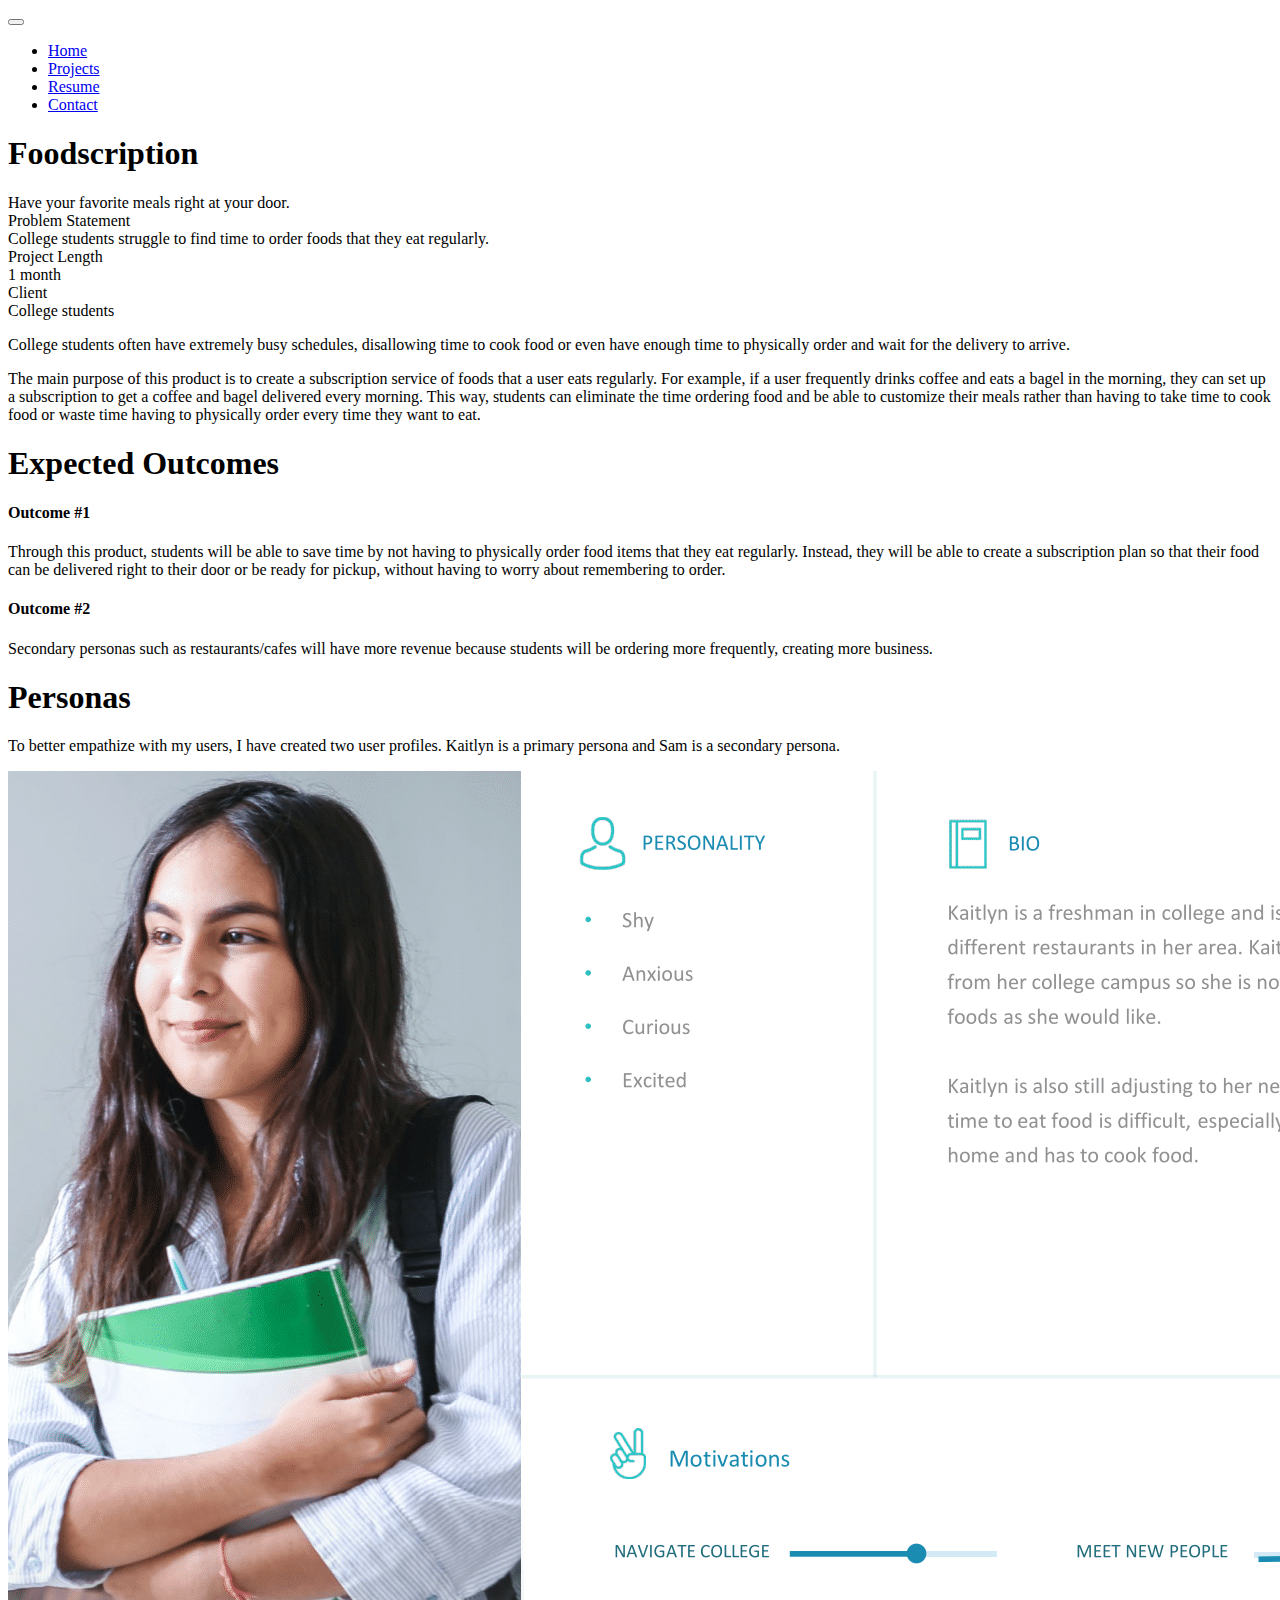
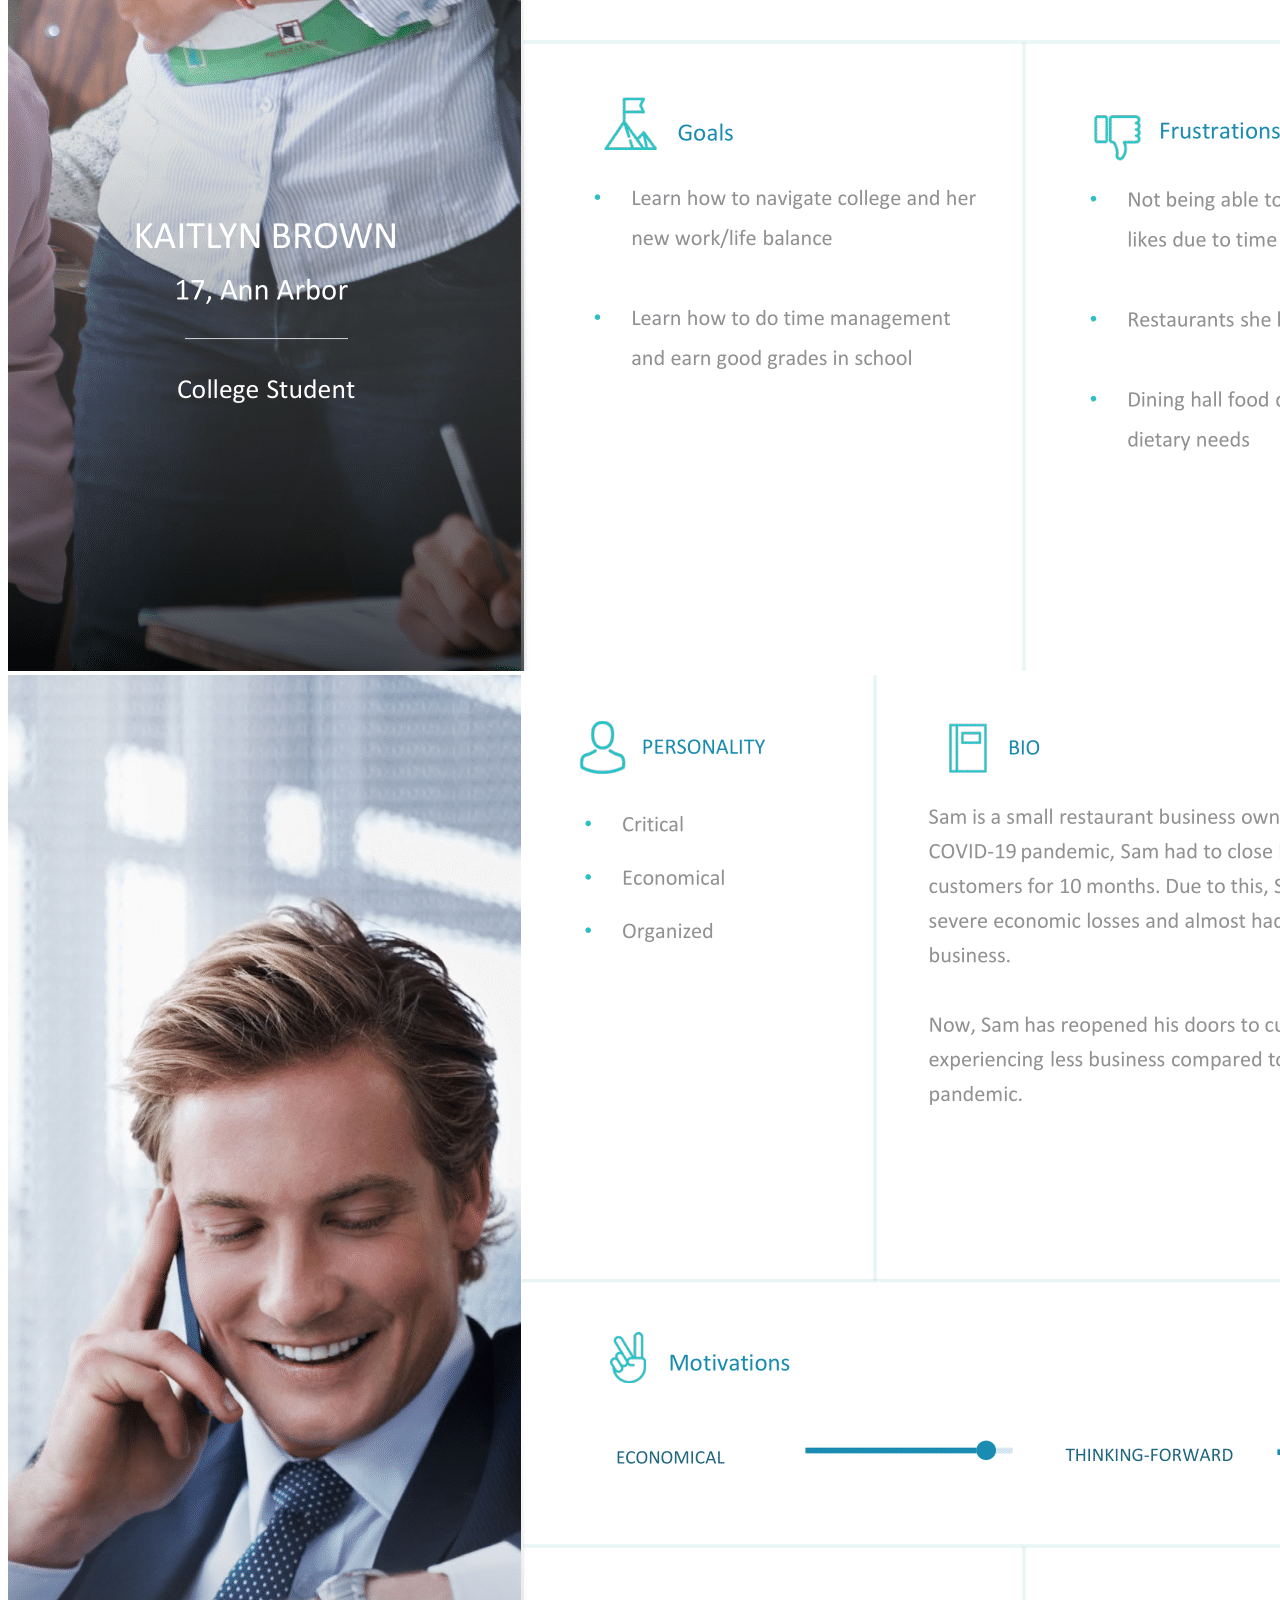
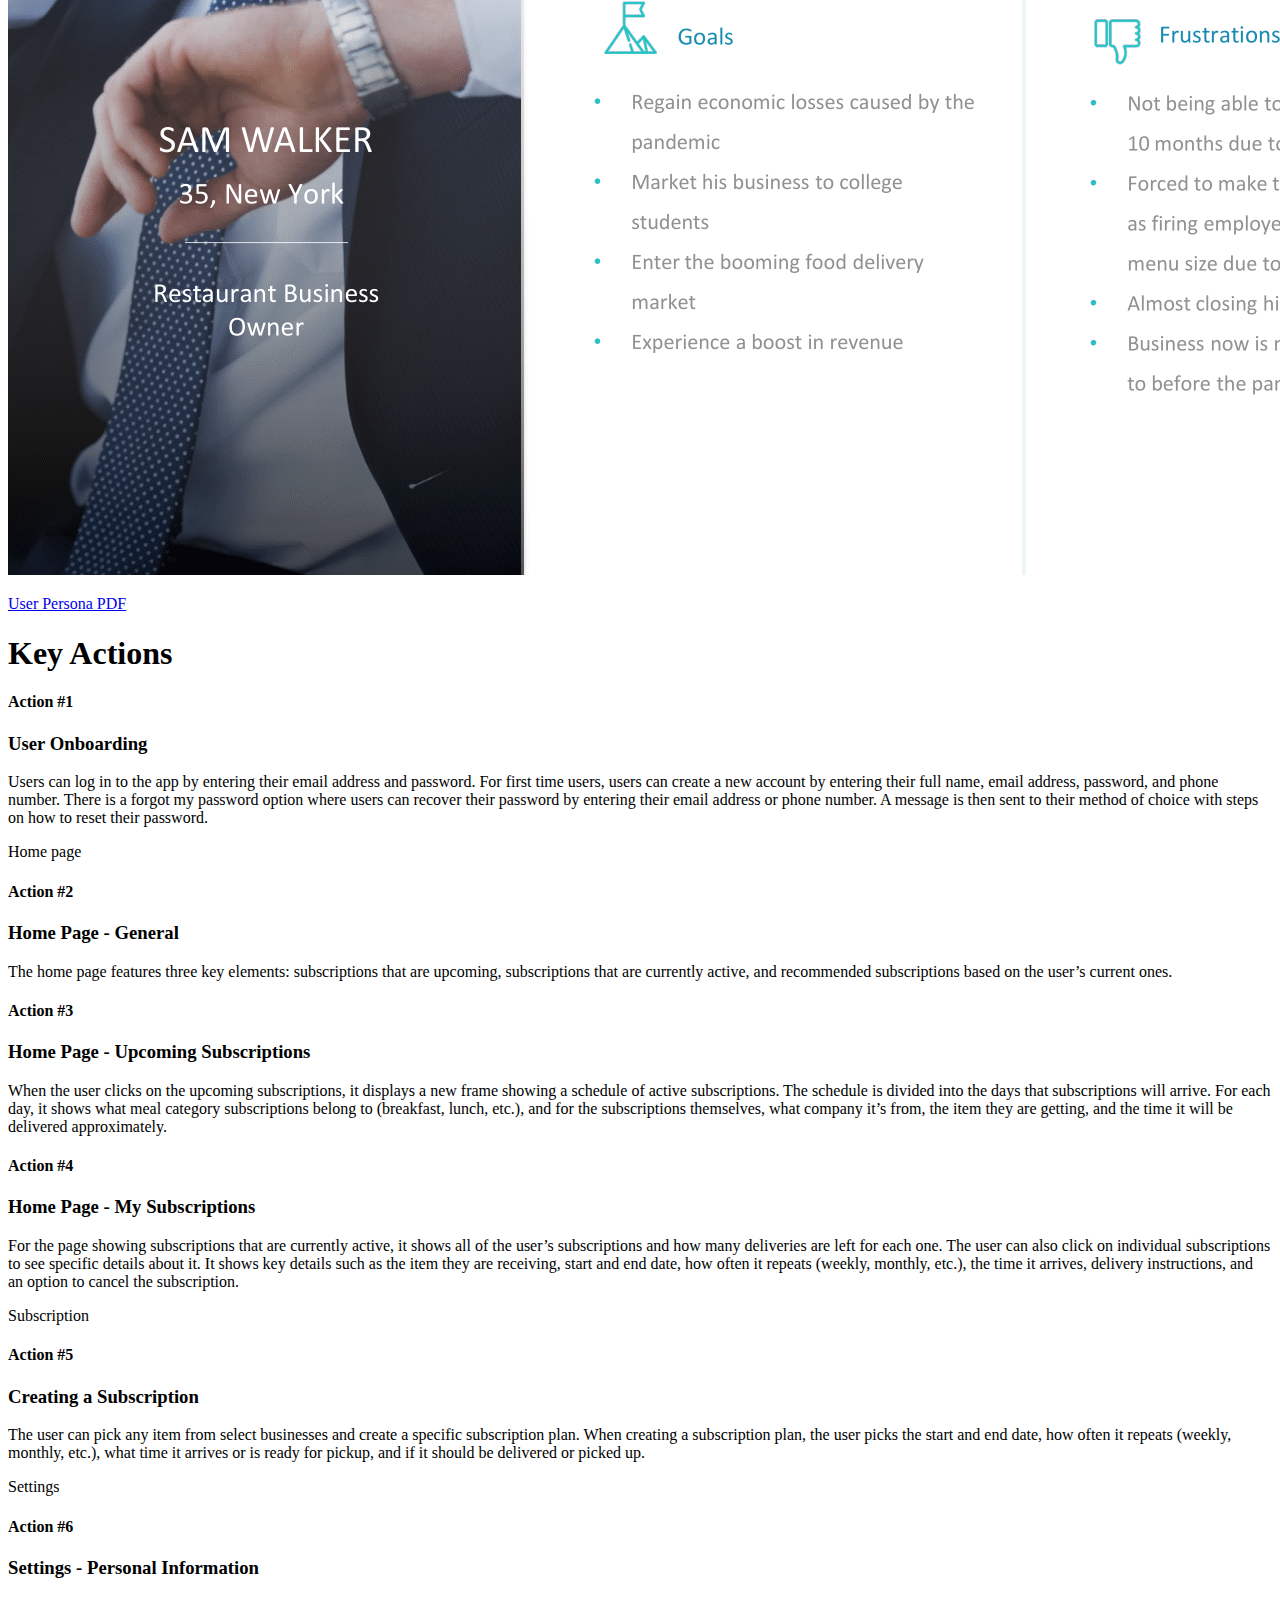
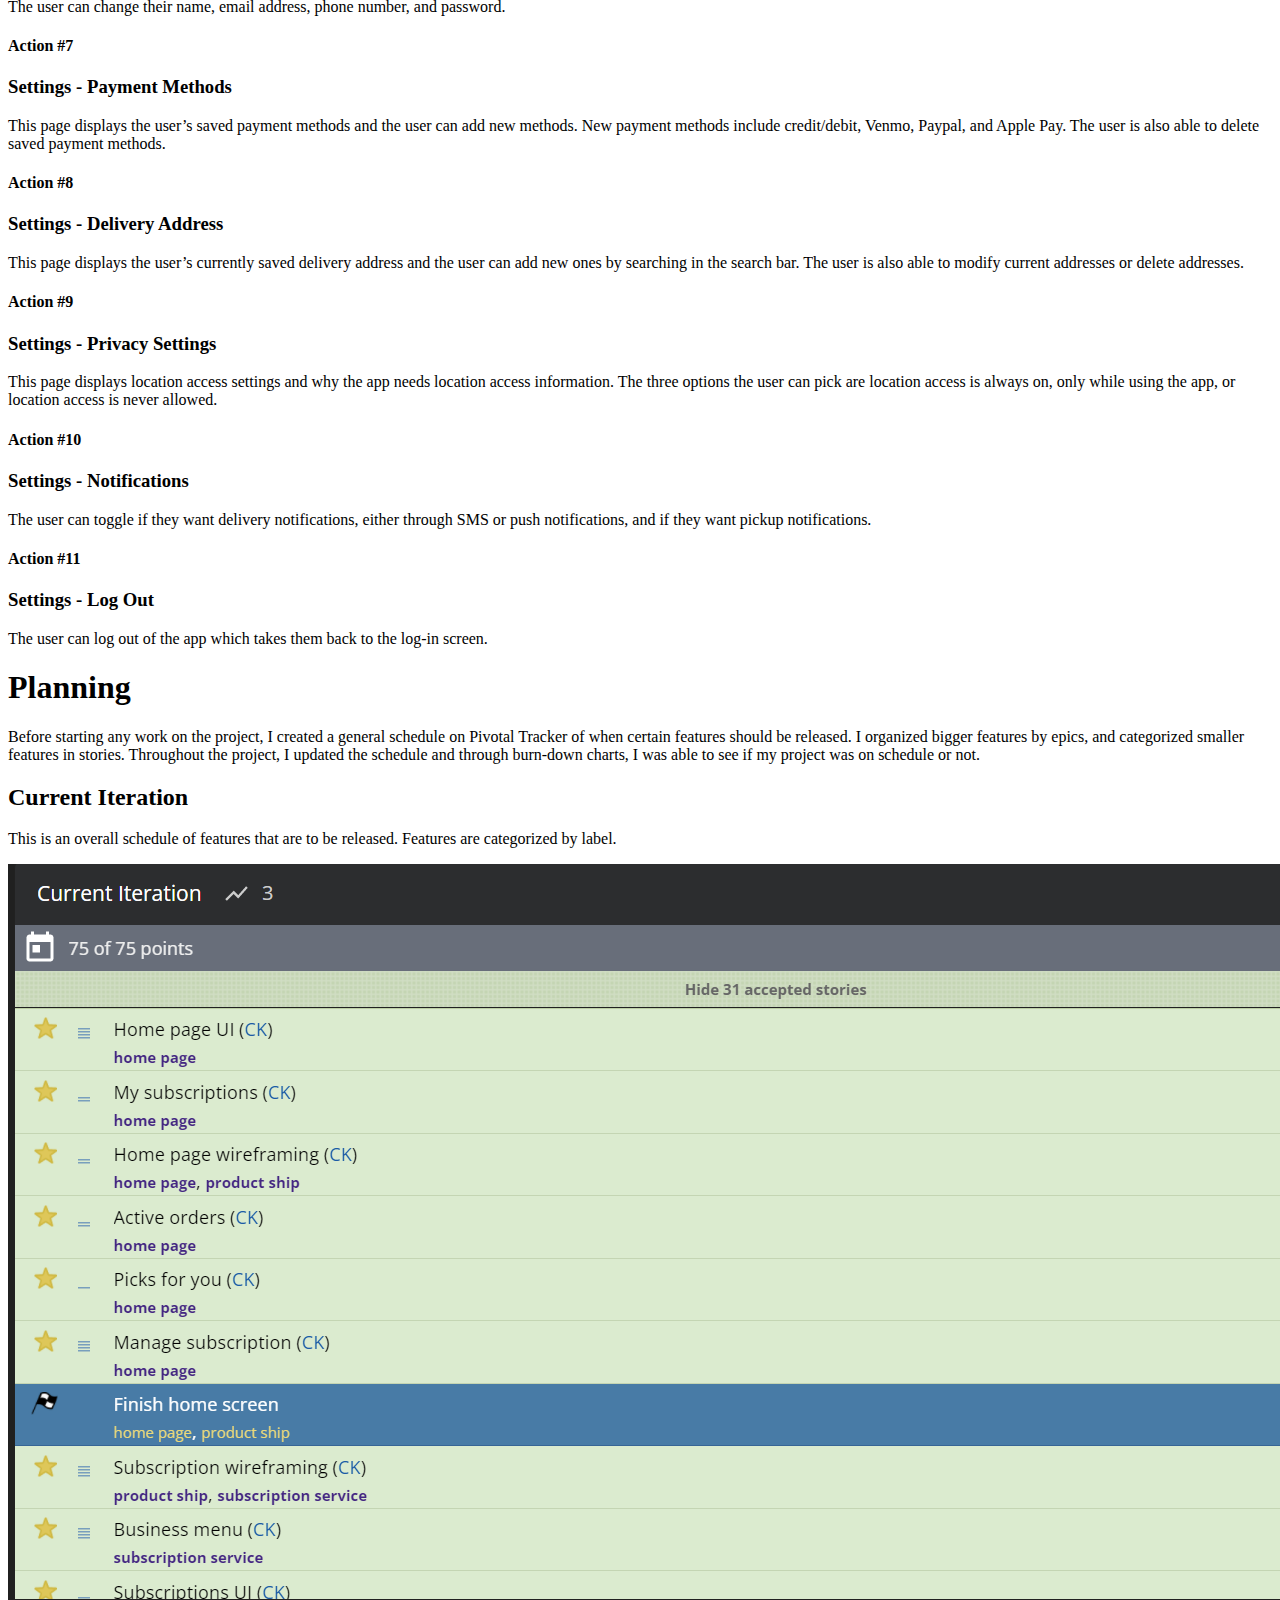
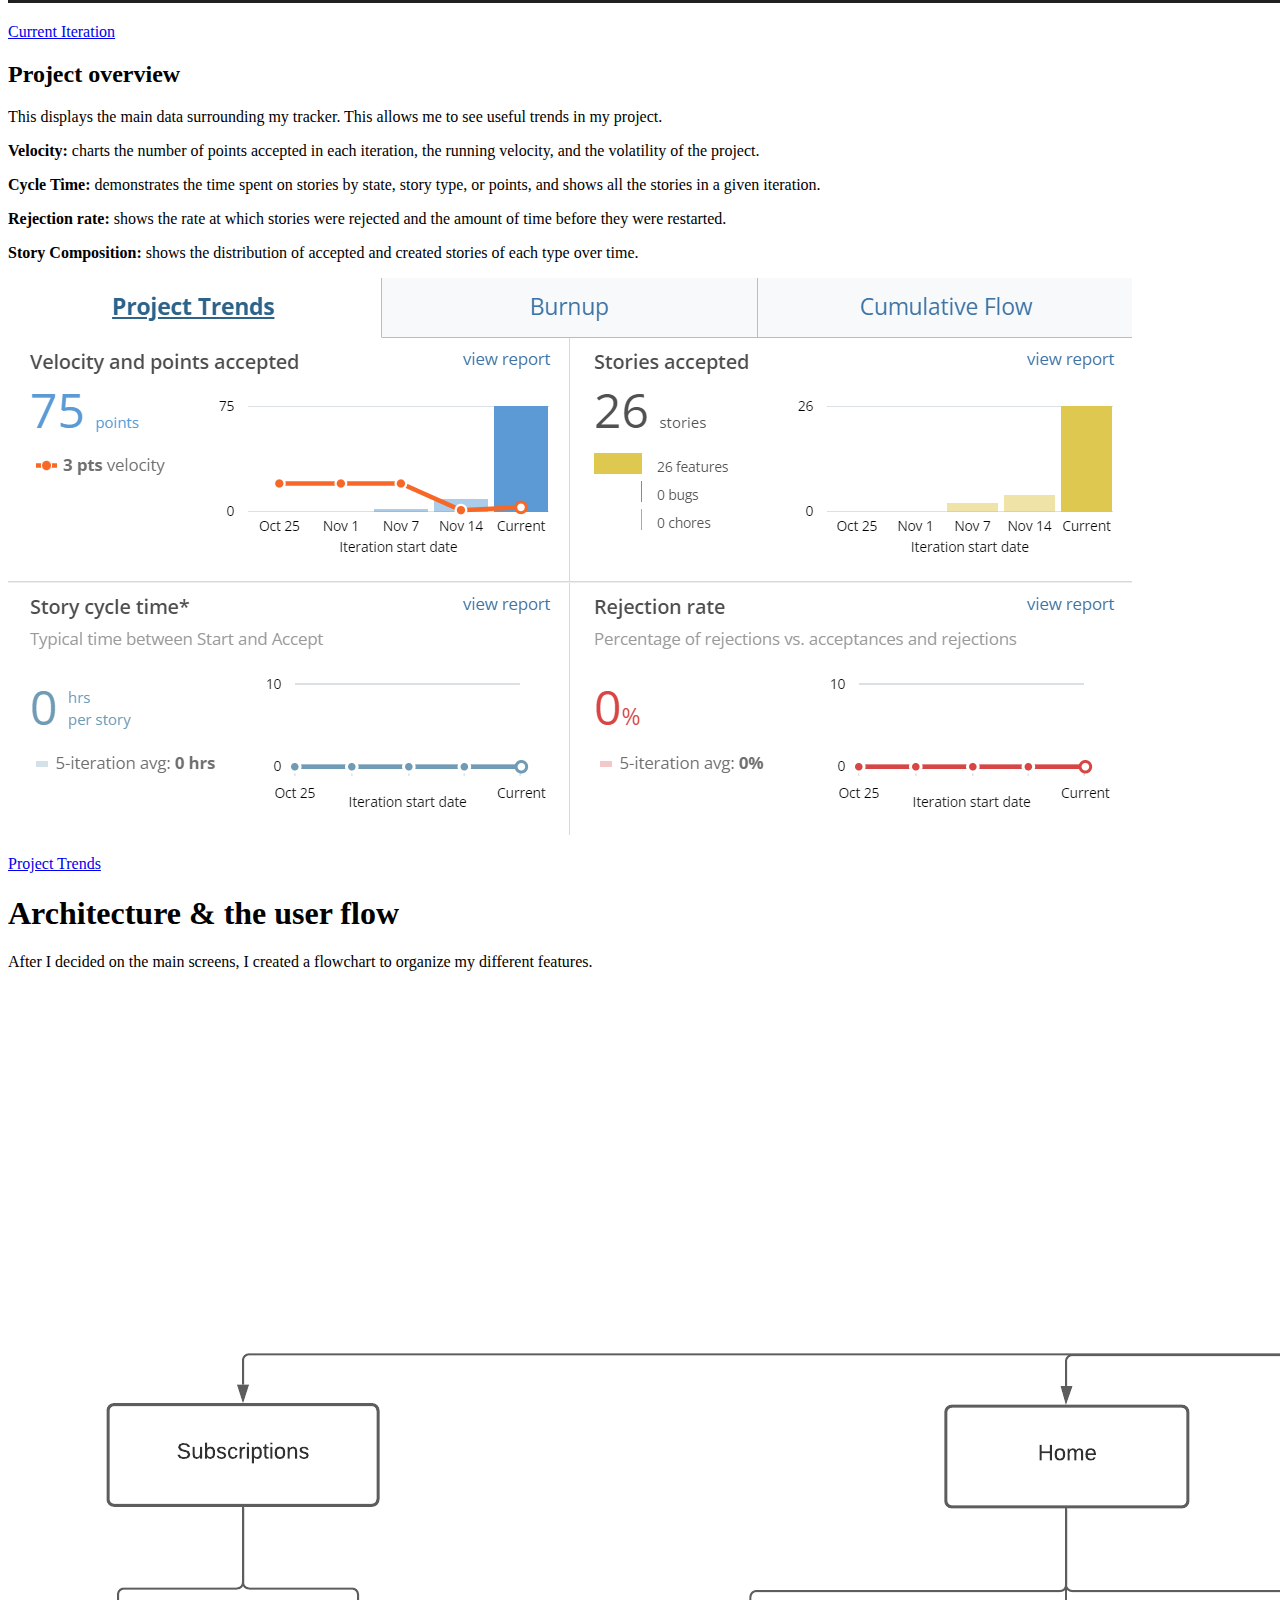
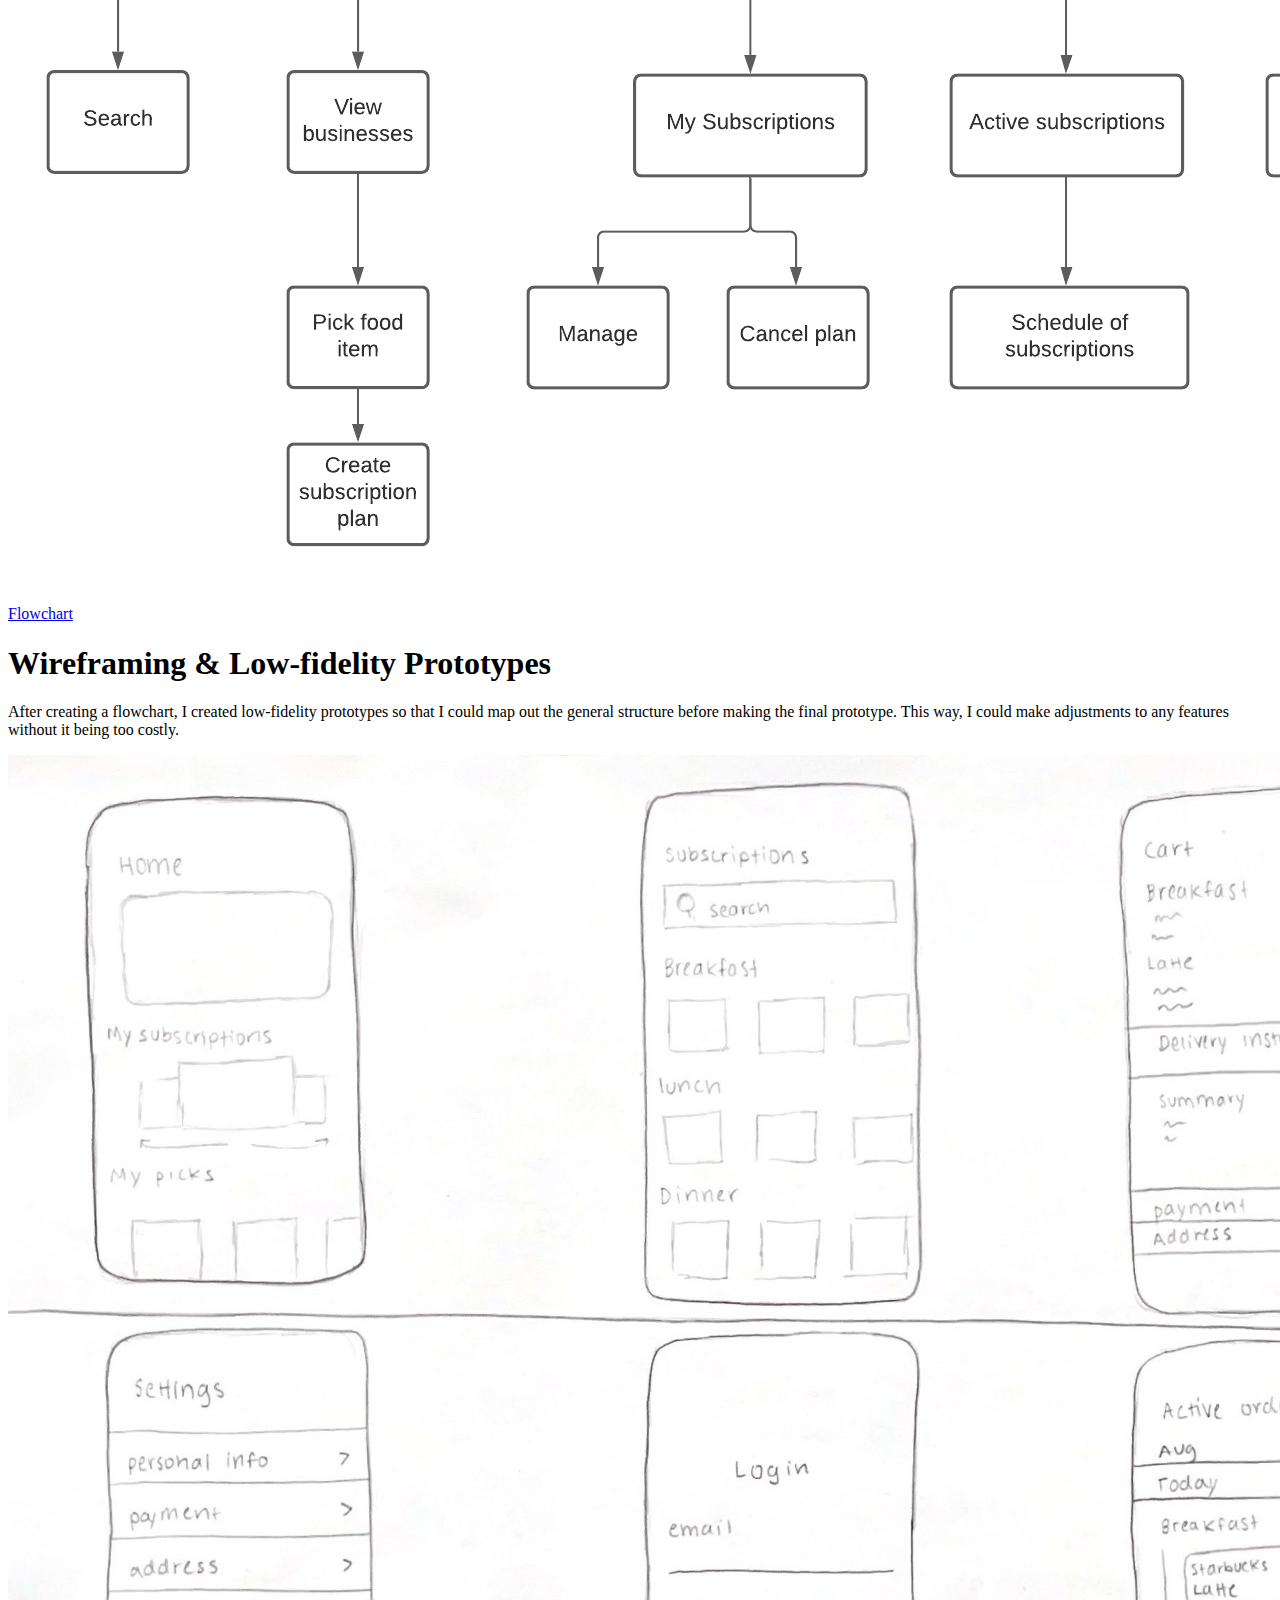
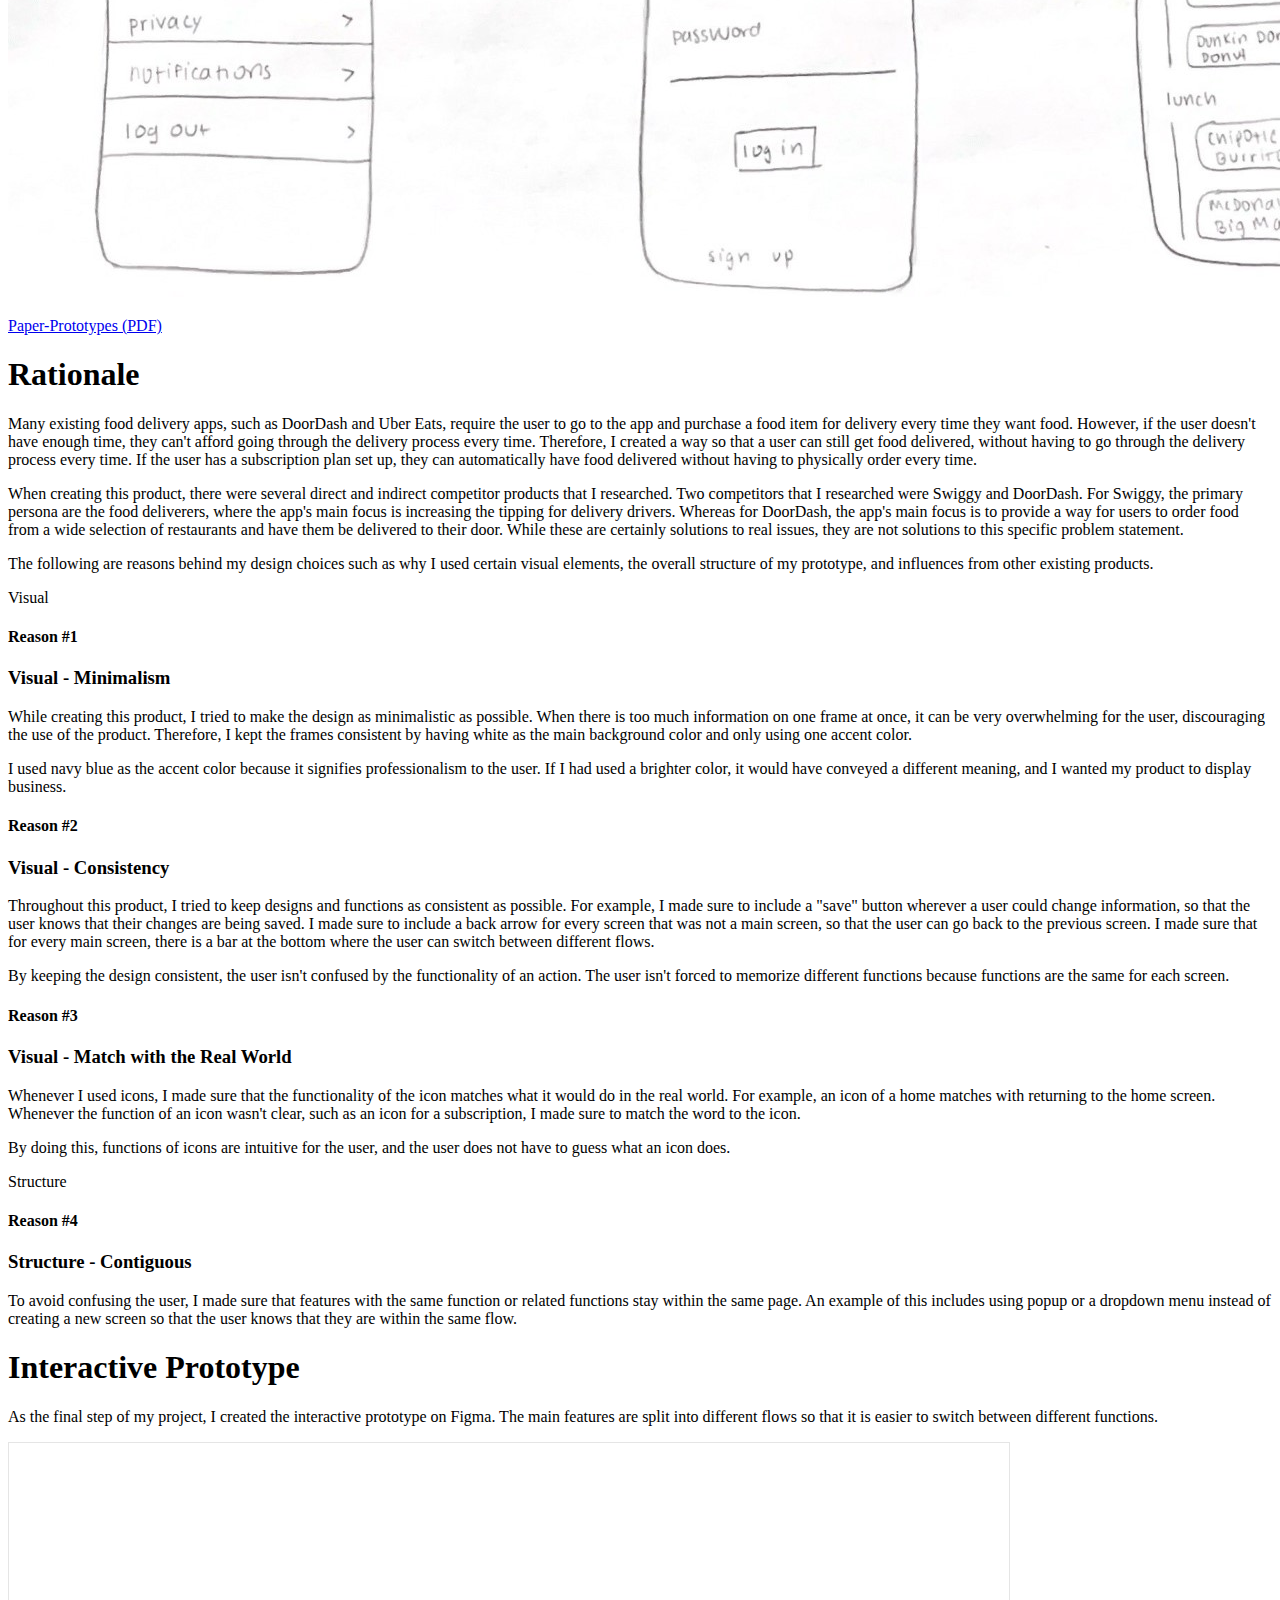
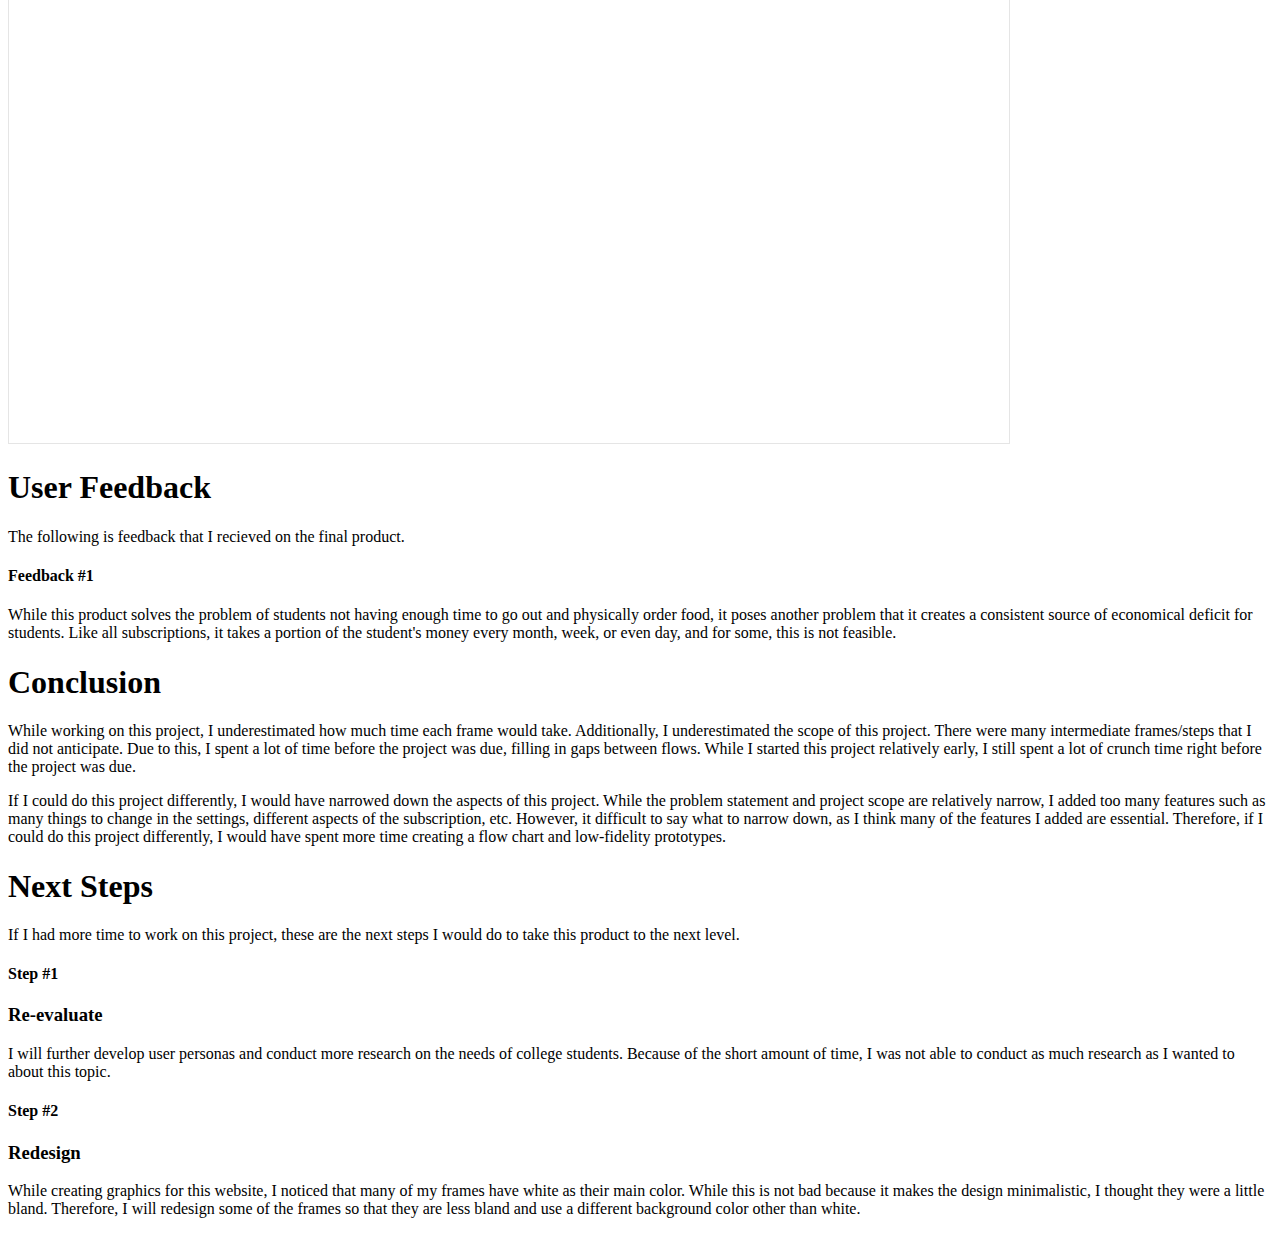
==== foodscription.html @ 04ef5d0b "Update foodscription.html" ====
<!DOCTYPE html>
<html>
    <head>
        <meta charset="UTF-8">
        <meta name="viewport" content="width=device-width, initial-scale=1.0">
        <link rel="stylesheet" href="foodscription.css">
        <link rel="preconnect" href="https://fonts.googleapis.com">
        <link rel="preconnect" href="https://fonts.gstatic.com" crossorigin>
        <link href="https://fonts.googleapis.com/css2?family=Montserrat:wght@400;600&display=swap" rel="stylesheet">
        <link rel="icon" href="images/name_icon.png">
        <title>Foodscription</title>
    </head>
    <body>
        <button type="button" class="btn btn-danger btn-floating btn-lg" id="btn-back-to-top">
            <i class="arrow up"></i>
        </button>
        <ul>
            <li><a href="index.html">Home</a></li>
            <li><a href="index.html#projects">Projects</a></li>
            <li><a href="files/Catherine Kim, Resume.pdf" target = "blank" class="resume">Resume</a></li>
            <li><a href="index.html#contact">Contact</a></li>
        </ul>
        <div class="site-wrapper">
            <div class ="hero-image">
                <div class="hero-text">
                    <h1 class = "project-title">Foodscription</h1>
                    <div class = "project-subtitle">Have your favorite meals right at your door.</div>
                </div>
            </div>
            <div class = "details">
                <div class = "row">
                    <div class ="attribute">Problem Statement</div>
                    <div>College students struggle to find time to order foods that they eat regularly.</div>
                </div>
                <div class = "row">
                    <div class ="attribute">Project Length</div>
                    <div>1 month</div>
                </div>
                <div class = "row">
                    <div class ="attribute">Client</div>
                    <div>College students</div>
                </div>
            </div>
            <div class ="introduction">
                <p>
                    College students often have extremely busy schedules, 
                    disallowing time to cook food or even have enough time to physically order 
                    and wait for the delivery to arrive.
                </p>
                <p>
                    The main purpose of this product is to create a subscription service of 
                    foods that a user eats regularly. For example, if a user frequently drinks 
                    coffee and eats a bagel in the morning, they can set up a subscription to 
                    get a coffee and bagel delivered every morning. This way, students can eliminate 
                    the time ordering food and be able to customize their meals rather than having to take time to cook
                    food or waste time having to physically order every time they 
                    want to eat.
                </p>
            </div>
            <div class = "curly-section blue">
                <h1 class = "title outcomes">Expected Outcomes<br></h1>
                <div class = "card-wrapper">
                    <div class = "card">
                        <h4>Outcome #1</h4>
                        <p>Through this product, students will be able to save time by not having 
                            to physically order food items that they eat regularly. Instead, they 
                            will be able to create a subscription plan so that their food can be 
                            delivered right to their door or be ready for pickup, without having 
                            to worry about remembering to order.</p>
                    </div>
                    <div class = "card">
                        <h4>Outcome #2</h4>
                        <p>Secondary personas such as restaurants/cafes will have more revenue 
                           because students will be ordering more frequently, creating more business.</p>
                    </div>
                </div>
            </div>
            <div class = "persona">
                <h1 class = "persona-title">Personas</h1>
                <div><p>To better empathize with my users, I have created two user profiles. Kaitlyn is a
                    primary persona and Sam is a secondary persona.
                </p></div>
                <img src = "images/persona-one.png" alt = "Persona one">
                <img src = "images/persona-two.png" alt = "Persona two">
                <p><a href = "files/Personas.pdf" target = "blank" class = "persona-pdf">User Persona PDF</a></p>
            </div>
            <div class = "actions">
                <div class = "curly-section purple">
                    <h1 class = "title actions">Key Actions<br></h1>
                    <div class = "card-wrapper">
                        <div class = "card">
                            <h4>Action #1</h4>
                            <h3>User Onboarding</h3>
                            <p>Users can log in to the app by entering their email address and password.
                                For first time users, users can create a new account by entering their full name, 
                                email address, password, and phone number. There is a forgot my password option 
                                where users can recover their password by entering their email address or phone number. 
                                A message is then sent to their method of choice with steps on how to reset their password.</p>
                        </div>
                        <p class = "action-header">
                            Home page
                        </p>
                        <div class = "card">
                            <h4>Action #2</h4>
                            <h3>Home Page - General</h3>
                            <p>The home page features three key elements: subscriptions that are upcoming, subscriptions 
                               that are currently active, and recommended subscriptions based on the user’s current ones.</p>
                        </div>
                        <div class = "card">
                            <h4>Action #3</h4>
                            <h3>Home Page - Upcoming Subscriptions</h3>
                            <p>When the user clicks on the upcoming subscriptions, it displays a new frame showing a 
                                schedule of active subscriptions. The schedule is divided into the days that subscriptions
                                will arrive. For each day, it shows what meal category subscriptions belong to (breakfast, 
                                lunch, etc.), and for the subscriptions themselves, what company it’s from, the item they 
                                are getting, and the time it will be delivered approximately.</p>
                        </div>
                        <div class = "card">
                            <h4>Action #4</h4>
                            <h3>Home Page - My Subscriptions</h3>
                            <p>For the page showing subscriptions that are currently active, it shows all of the user’s 
                                subscriptions and how many deliveries are left for each one. The user can also click on 
                                individual subscriptions to see specific details about it. It shows key details such as
                                 the item they are receiving, start and end date, how often it repeats (weekly, monthly,
                                  etc.), the time it arrives, delivery instructions, and an option to cancel the subscription.</p>
                        </div>
                        <p class = "action-header">
                            Subscription
                        </p>
                        <div class = "card">
                            <h4>Action #5</h4>
                            <h3>Creating a Subscription</h3>
                            <p> The user can pick any item from select businesses and create a specific subscription plan. 
                                When creating a subscription plan, the user picks the start and end date, how often it repeats 
                                (weekly, monthly, etc.), what time it arrives or is ready for pickup, and if it should be 
                                delivered or picked up.
                            </p>
                        </div>
                        <p class = "action-header">
                            Settings
                        </p>
                        <div class = "card">
                            <h4>Action #6</h4>
                            <h3>Settings - Personal Information</h3>
                            <p>The user can change their name, email address, phone number, and password.</p>
                        </div>
                        <div class = "card">
                            <h4>Action #7</h4>
                            <h3>Settings - Payment Methods</h3>
                            <p>This page displays the user’s saved payment methods and the user can add new methods.
                                 New payment methods include credit/debit, Venmo, Paypal, and Apple Pay. The user is 
                                 also able to delete saved payment methods.</p>
                        </div>
                        <div class = "card">
                            <h4>Action #8</h4>
                            <h3>Settings - Delivery Address</h3>
                            <p>This page displays the user’s currently saved delivery address and the user can add 
                                new ones by searching in the search bar. The user is also able to modify current 
                                addresses or delete addresses.</p>
                        </div>
                        <div class = "card">
                            <h4>Action #9</h4>
                            <h3>Settings - Privacy Settings</h3>
                            <p>This page displays location access settings and why the app needs location access 
                                information. The three options the user can pick are location access is always on, 
                                only while using the app, or location access is never allowed.</p>
                        </div>
                        <div class = "card">
                            <h4>Action #10</h4>
                            <h3>Settings - Notifications</h3>
                            <p>The user can toggle if they want delivery notifications, either through SMS or push 
                                notifications, and if they want pickup notifications.</p>
                        </div>
                        <div class = "card">
                            <h4>Action #11</h4>
                            <h3>Settings - Log Out</h3>
                            <p>The user can log out of the app which takes them back to the log-in screen.</p>
                        </div>
                    </div>
                </div>
            </div>
            <div class ="planning-title">
                <h1>Planning</h1>
            </div>
            <div class="planning">
                <p>
                    Before starting any work on the project, I created a general schedule on Pivotal Tracker 
                    of when certain features should be released. I organized bigger features by epics, and categorized
                    smaller features in stories. Throughout the project, I updated the schedule
                    and through burn-down charts, I was able to see if my project was on schedule or not.
                </p>
                <h2> Current Iteration</h2>
                <p>
                    This is an overall schedule of features that are to be released. Features are categorized
                    by label.
                </p>
                <div class="planning-img">
                    <img src="images/current-iteration.png">
                </div>
                <p><a href = "images/current-iteration.png" target="blank" class="png">Current Iteration</a></p>
                <h2>Project overview</h2>
                <p>This displays the main data surrounding my tracker. This allows me to see useful trends in my project.</p>
                <p><strong>Velocity:</strong> charts the number of points accepted in each iteration, the running velocity, and the volatility of the project.</p>
                <p><strong>Cycle Time:</strong> demonstrates the time spent on stories by state, story type, or points, and shows all the stories in a given iteration.</p>
                <p><strong>Rejection rate:</strong> shows the rate at which stories were rejected and the amount of time before they were restarted.</p>
                <p><strong>Story Composition:</strong> shows the distribution of accepted and created stories of each type over time.</p>
                <img src="images/trends.png">
                <p><a href = "images/trends.png" target = "blank" class = "png" >Project Trends</a></p>
            </div>
            <div class="flow-title">
                <h1>Architecture & the user flow</h1>
            </div>
            <div class ="user-flow">
                <p>
                    After I decided on the main screens, I created a flowchart to organize my different features.
                </p>
            </div>
            <div class="flow-img">
                <img src="images/User flow.png">
            </div>
            <div class="flowchart-pdf">
                <p><a href = "images/User flow.png" target = "blank" class = "png" >Flowchart</a></p>
            </div>
            <div class="wireframing-title">
                <h1>Wireframing & Low-fidelity Prototypes</h1>
            </div>
            <div class ="wireframing">
                <p>
                    After creating a flowchart, I created low-fidelity prototypes so that I could map out the general
                    structure before making the final prototype. This way, I could make adjustments to any features without
                    it being too costly.
                </p>
                <div class="wireframing-img">
                    <img src="images/Active-orders-1.jpg">
                </div>
                <p><a href = "images/Active-orders-1.jpg" target = "blank" class = "png" >Paper-Prototypes (PDF)</a></p>
            </div>
            <div class="curly-section green">
                <h1 class = "title rationale">Rationale<br></h1>
                <div class = "card-wrapper">
                    <p class="rationale-text">
                        Many existing food delivery apps, such as DoorDash and Uber Eats, require the user to go to the app and 
                        purchase a food item for delivery every time they want food. However, if the user doesn't have enough
                        time, they can't afford going through the delivery process every time. Therefore, I created a way so that
                        a user can still get food delivered, without having to go through the delivery process every time. If the user
                        has a subscription plan set up, they can automatically have food delivered without having to physically order
                        every time.
                    </p>
                    <p class="rationale-text">
                        When creating this product, there were several direct and indirect competitor products that I researched.
                        Two competitors that I researched were Swiggy and DoorDash. For Swiggy, the primary persona are the food
                        deliverers, where the app's main focus is increasing the tipping for delivery drivers. Whereas for DoorDash,
                        the app's main focus is to provide a way for users to order food from a wide selection of restaurants and have them
                        be delivered to their door. While these are certainly solutions to real issues, they are not solutions to this specific
                        problem statement.
                    </p>
                    <p class="rationale-text">
                        The following are reasons behind my design choices such as why I used certain visual elements, the overall structure
                        of my prototype, and influences from other existing products.
                    </p>
                    <p class = "rationale-header">
                        Visual
                    </p>
                    <div class = "card">
                        <h4>Reason #1</h4>
                        <h3>Visual - Minimalism</h3>
                        <p> While creating this product, I tried to make the design as minimalistic as possible. When there is too
                            much information on one frame at once, it can be very overwhelming for the user, discouraging the use of the
                            product. Therefore, I kept the frames consistent by having white as the main background color and only using 
                            one accent color.
                        </p>
                        <p>
                            I used navy blue as the accent color because it signifies professionalism to the user. If I had used a brighter color,
                            it would have conveyed a different meaning, and I wanted my product to display business.
                        </p>
                    </div>
                    <div class = "card">
                        <h4>Reason #2</h4>
                        <h3>Visual - Consistency</h3>
                        <p>Throughout this product, I tried to keep designs and functions as consistent as possible. For example, I made sure to
                            include a "save" button wherever a user could change information, so that the user knows that their changes are being saved.
                            I made sure to include a back arrow for every screen that was not a main screen, so that the user can go back to the previous
                            screen. I made sure that for every main screen, there is a bar at the bottom where the user can switch between different flows.
                        </p>
                        <p>
                            By keeping the design consistent, the user isn't confused by the functionality of an action. The user isn't forced to memorize
                            different functions because functions are the same for each screen.
                        </p>
                    </div>
                    <div class = "card">
                        <h4>Reason #3</h4>
                        <h3>Visual - Match with the Real World</h3>
                        <p>
                            Whenever I used icons, I made sure that the functionality of the icon matches what it would do in the real world. For example,
                            an icon of a home matches with returning to the home screen. Whenever the function of an icon wasn't clear, such as an icon for 
                            a subscription, I made sure to match the word to the icon.
                        </p>
                        <p>
                            By doing this, functions of icons are intuitive for the user, and the user does not have to guess what an icon does. 
                        </p>
                    </div>
                    <p class = "rationale-header">
                        Structure
                    </p>
                    <div class = "card">
                        <h4>Reason #4</h4>
                        <h3>Structure - Contiguous</h3>
                        <p>
                            To avoid confusing the user, I made sure that features with the same function or related functions stay within the same 
                            page. An example of this includes using popup or a dropdown menu instead of creating a new screen so that the user knows 
                            that they are within the same flow.
                        </p>
                    </div>
                </div>
            </div>
            <div class="prototype-title">
                <h1>Interactive Prototype</h1>
            </div>
            <div class="prototype-text">
                <p>
                    As the final step of my project, I created the interactive prototype on Figma. The main features are split into 
                    different flows so that it is easier to switch between different functions.
                </p>
            </div>
            <div class = "prototype">
                <iframe style="border: 1px solid rgba(0, 0, 0, 0.1);" width="1000" height="600" src="https://www.figma.com/embed?embed_host=share&url=https%3A%2F%2Fwww.figma.com%2Fproto%2F8NxVWCowHDsxBmvL1oQZHX%2FDP-2%3Fnode-id%3D3%253A3%26scaling%3Dscale-down%26page-id%3D0%253A1%26starting-point-node-id%3D3%253A3%26show-proto-sidebar%3D1" allowfullscreen></iframe>
            </div>
            <div class="curly-section pink">
                <h1 class = "title feedback">User Feedback<br></h1>
                <div class = "card-wrapper">
                    <div class="feedback-text">
                        <p>The following is feedback that I recieved on the final product.</p>
                    </div>
                    <div class = "card">
                        <h4>Feedback #1</h4>
                        <p> While this product solves the problem of students not having enough time to go out and physically order food,
                            it poses another problem that it creates a consistent source of economical deficit for students. Like all subscriptions,
                            it takes a portion of the student's money every month, week, or even day, and for some, this is not feasible.
                        </p>
                    </div>
                </div>
            </div>
            <div class="conclusion">
                <h1 class="conclusion-title">Conclusion</h1>
                <p>
                    While working on this project, I underestimated how much time each frame would take. Additionally, I underestimated the scope of this project.
                    There were many intermediate frames/steps that I did not anticipate. Due to this, I spent a lot of time before the project was due, filling in gaps
                    between flows. While I started this project relatively early, I still spent a lot of crunch time right before the project was due.
                </p>
                <p>
                    If I could do this project differently, I would have narrowed down the aspects of this project. While the problem statement and project scope are 
                    relatively narrow, I added too many features such as many things to change in the settings, different aspects of the subscription, etc. However, it
                    difficult to say what to narrow down, as I think many of the features I added are essential. Therefore, if I could do this project differently,
                    I would have spent more time creating a flow chart and low-fidelity prototypes.
                </p>
            </div>
            <div class="curly-section yellow">
                <h1 class = "title next-steps">Next Steps<br></h1>
                <div class = "card-wrapper">
                    <p class="next-steps-text">If I had more time to work on this project, these are the next steps I would do to take this product
                        to the next level.</p>
                    <div class = "card">
                        <h4>Step #1</h4>
                        <h3>Re-evaluate</h3>
                        <p>I will further develop user personas and conduct more research on the needs of college students. Because of the short amount of time,
                            I was not able to conduct as much research as I wanted to about this topic.
                        </p>
                    </div>
                    <div class = "card">
                        <h4>Step #2</h4>
                        <h3>Redesign</h3>
                        <p>While creating graphics for this website, I noticed that many of my frames have white as their main color. While this is not bad because it makes
                            the design minimalistic, I thought they were a little bland. Therefore, I will redesign some of the frames so that they are less bland and use a
                            different background color other than white.
                        </p>
                    </div>
                </div>
            </div>
            <script src="script.js"></script>
        </div>
    </body>
</html>
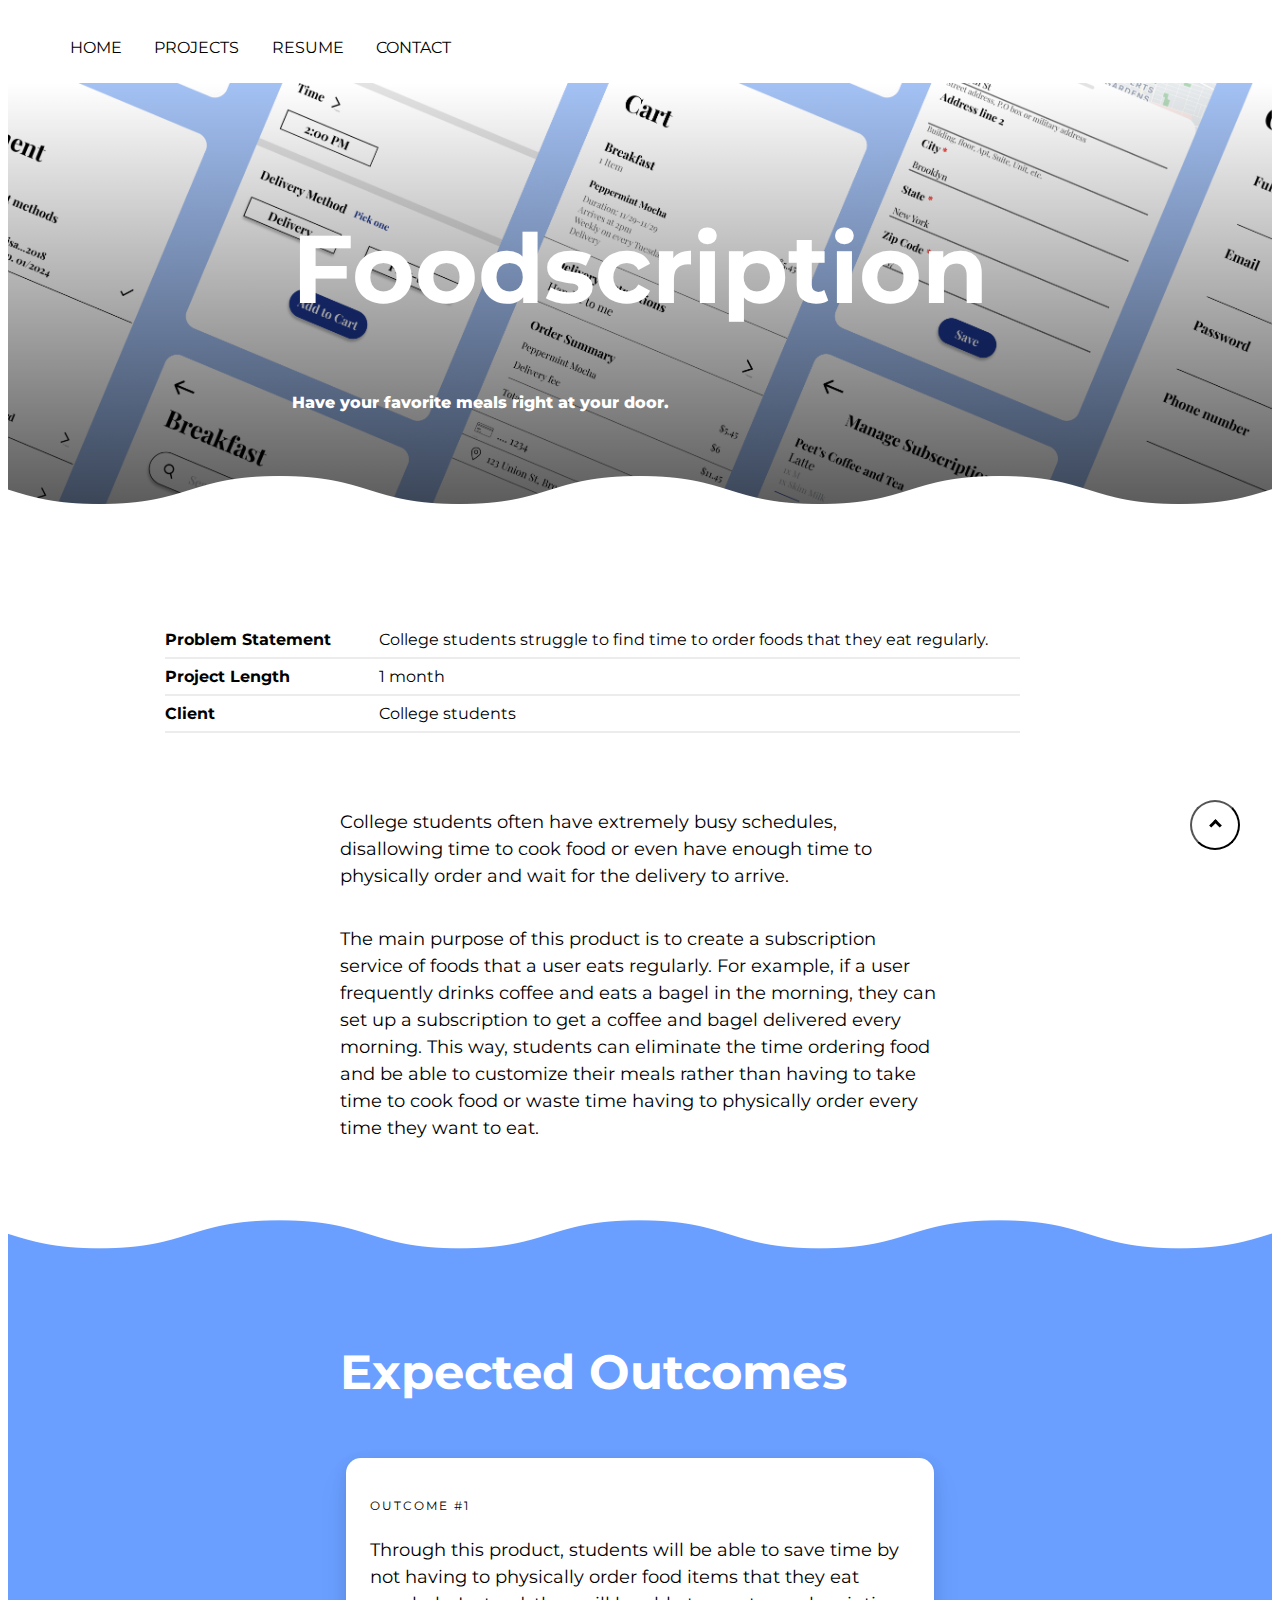
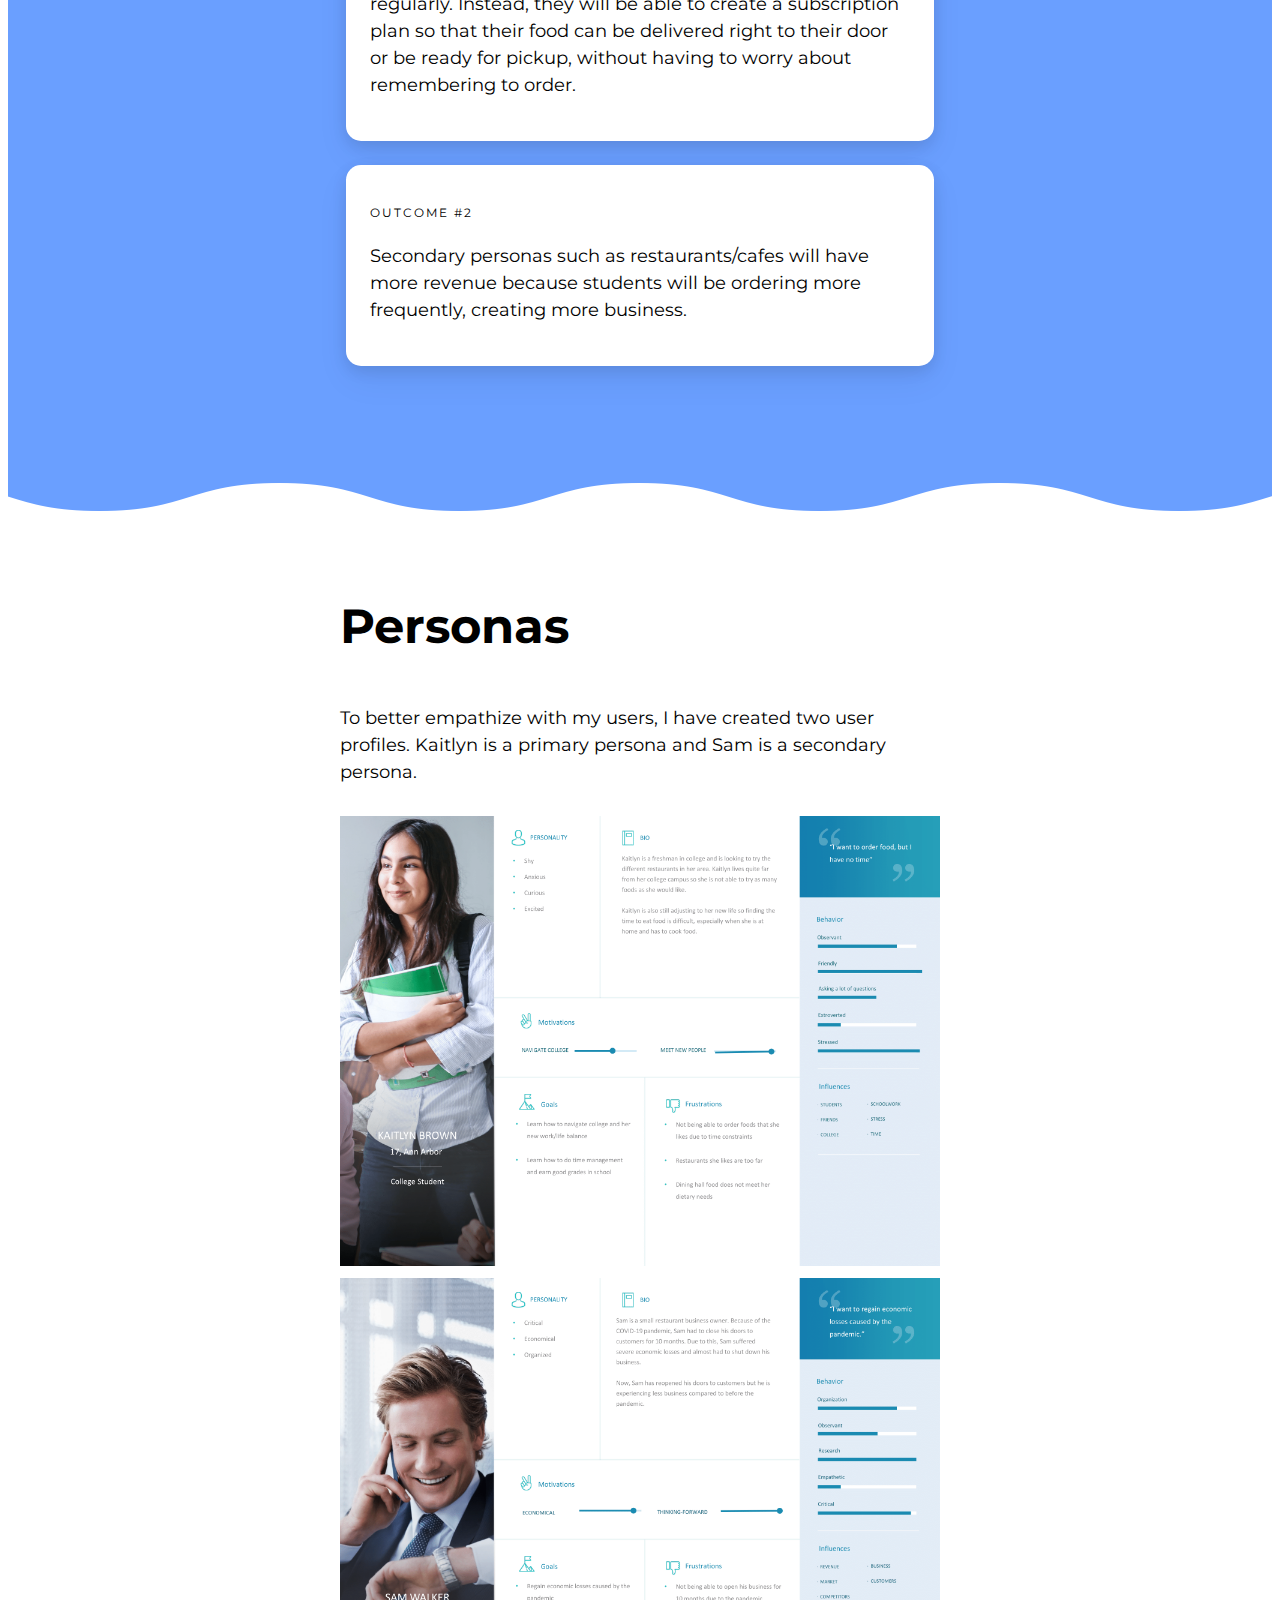
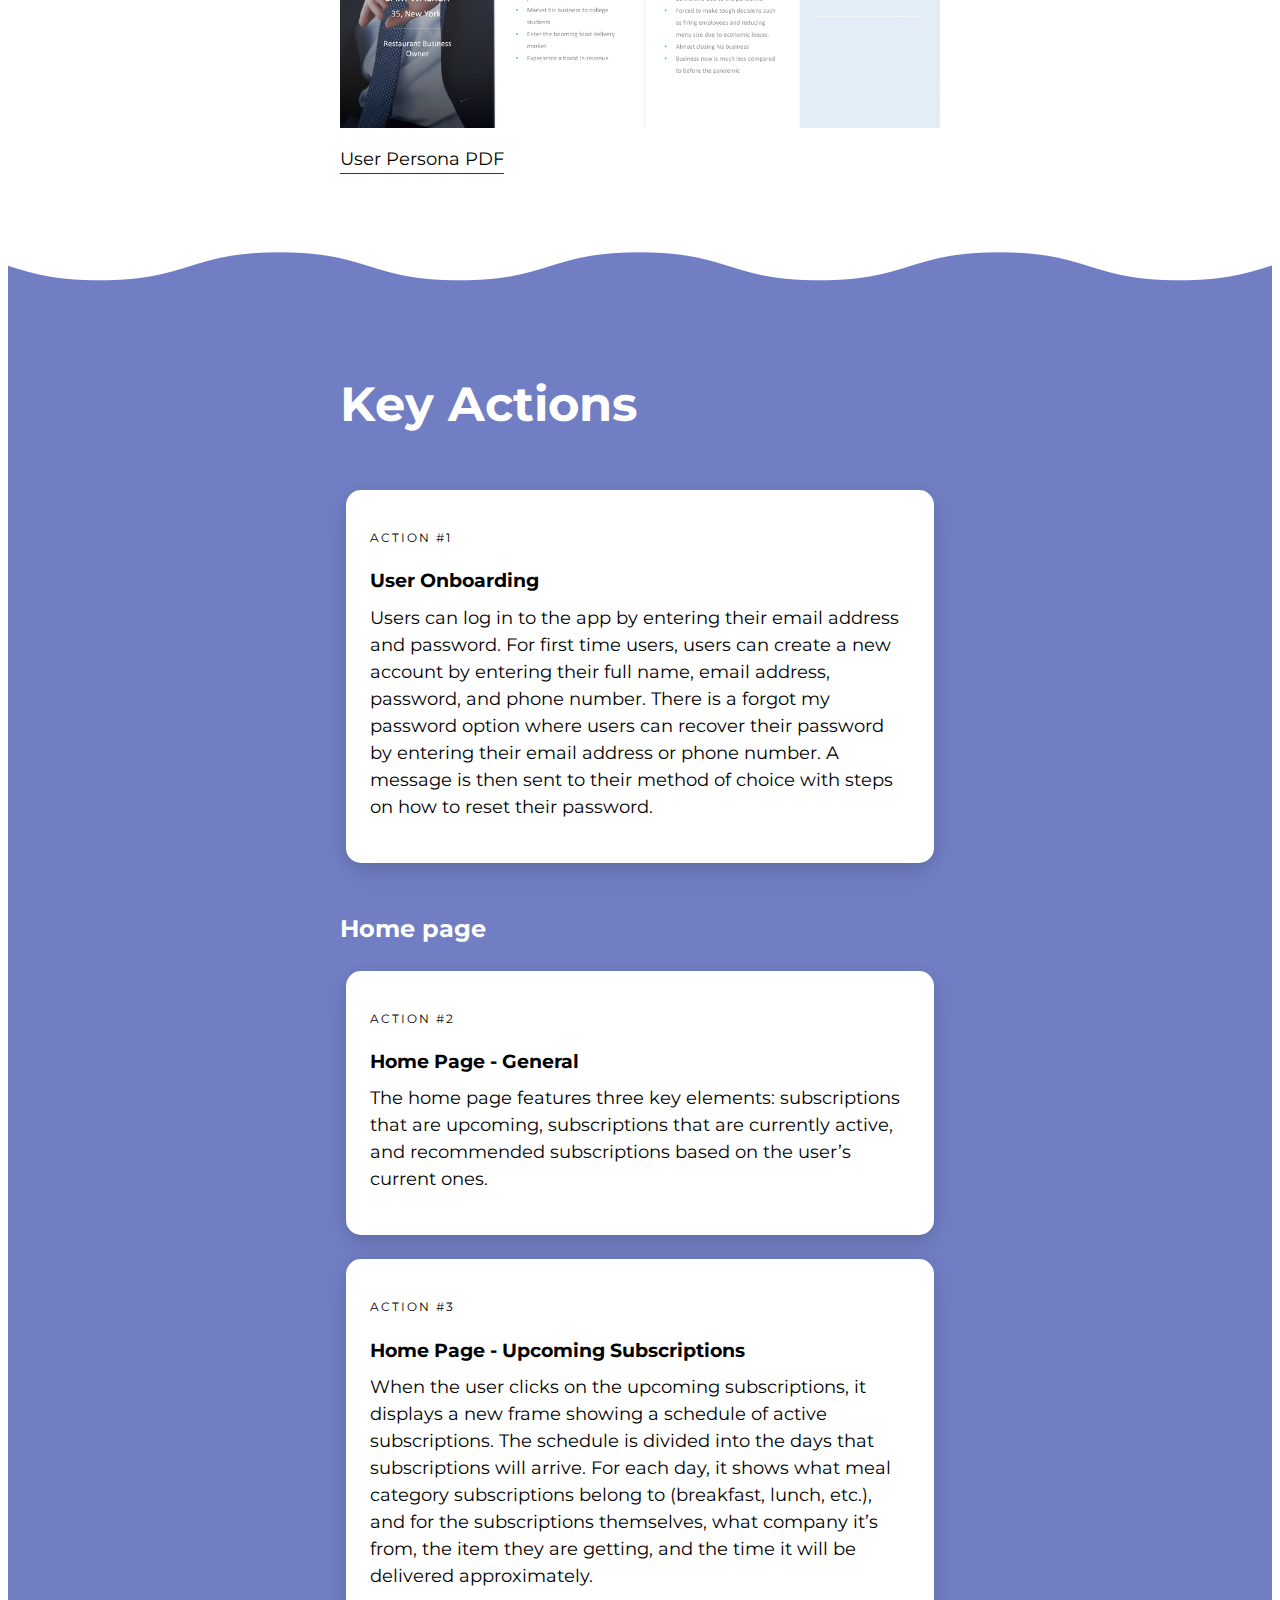
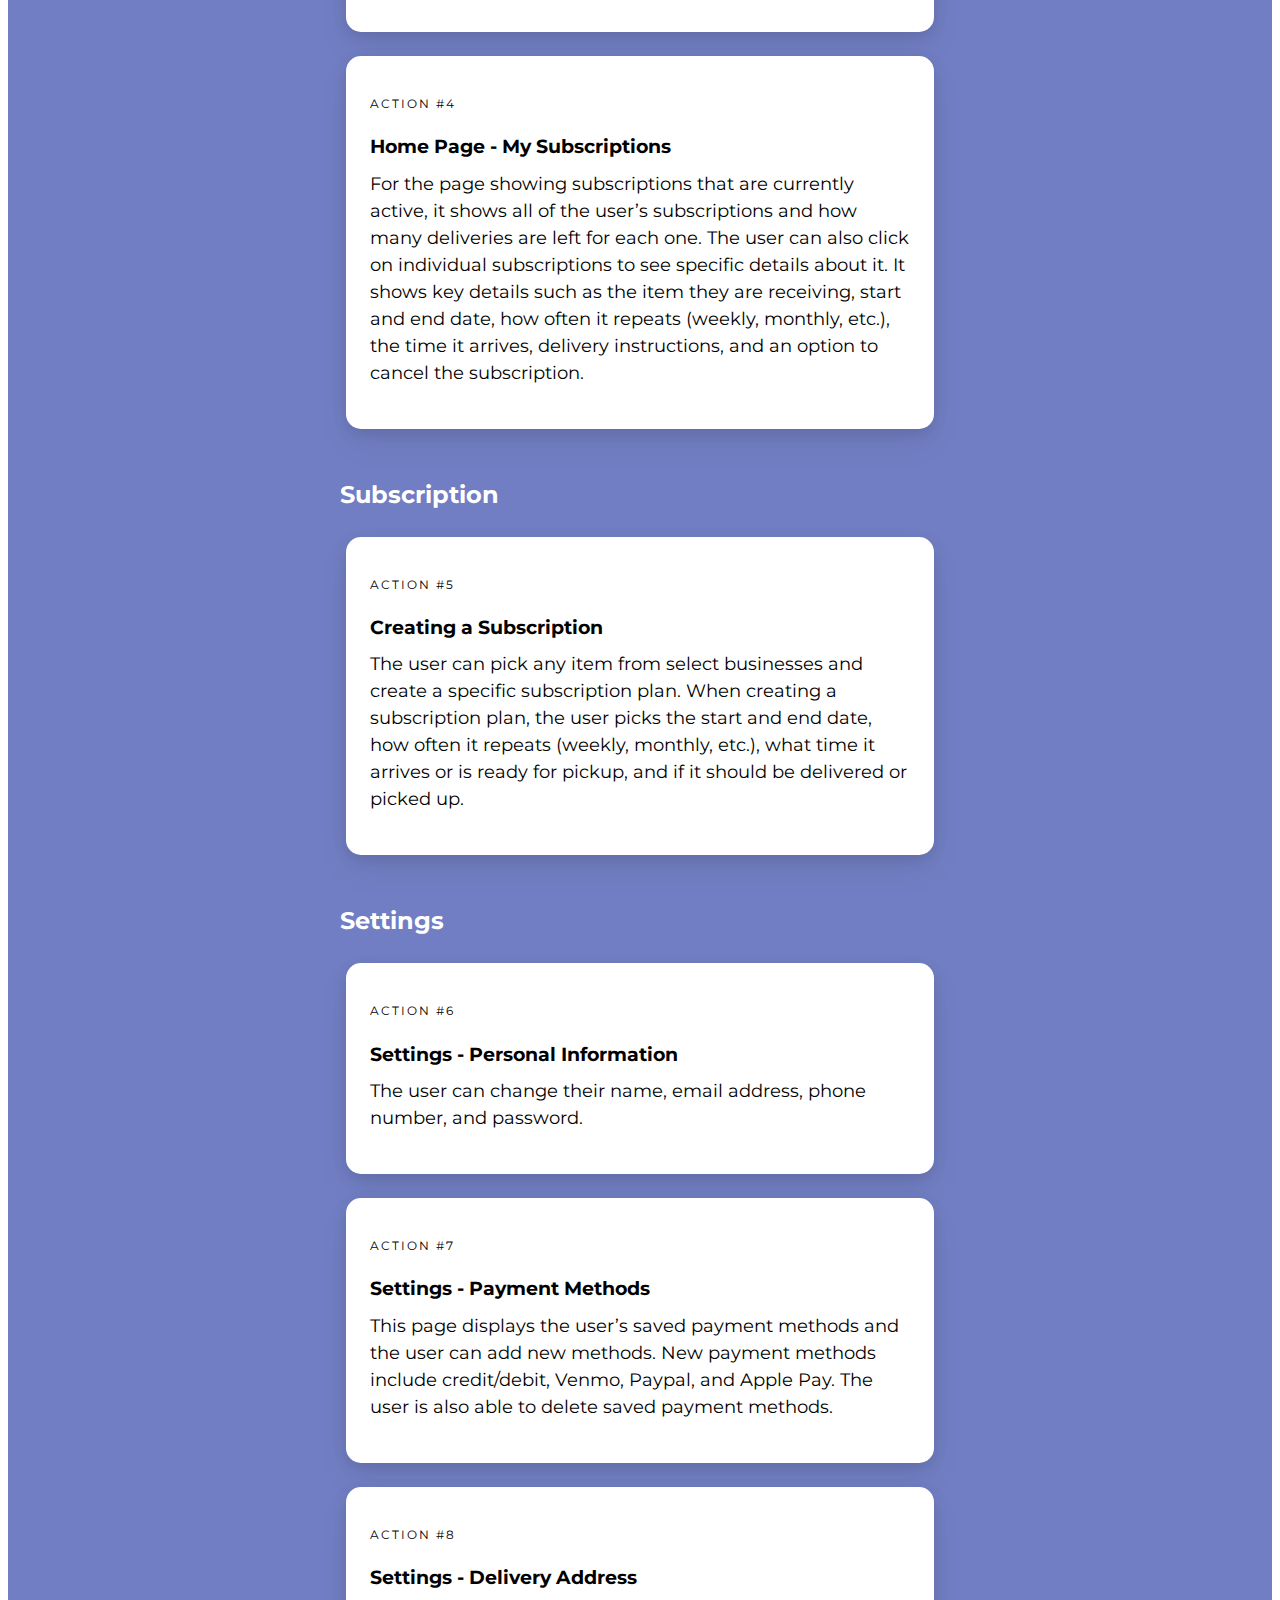
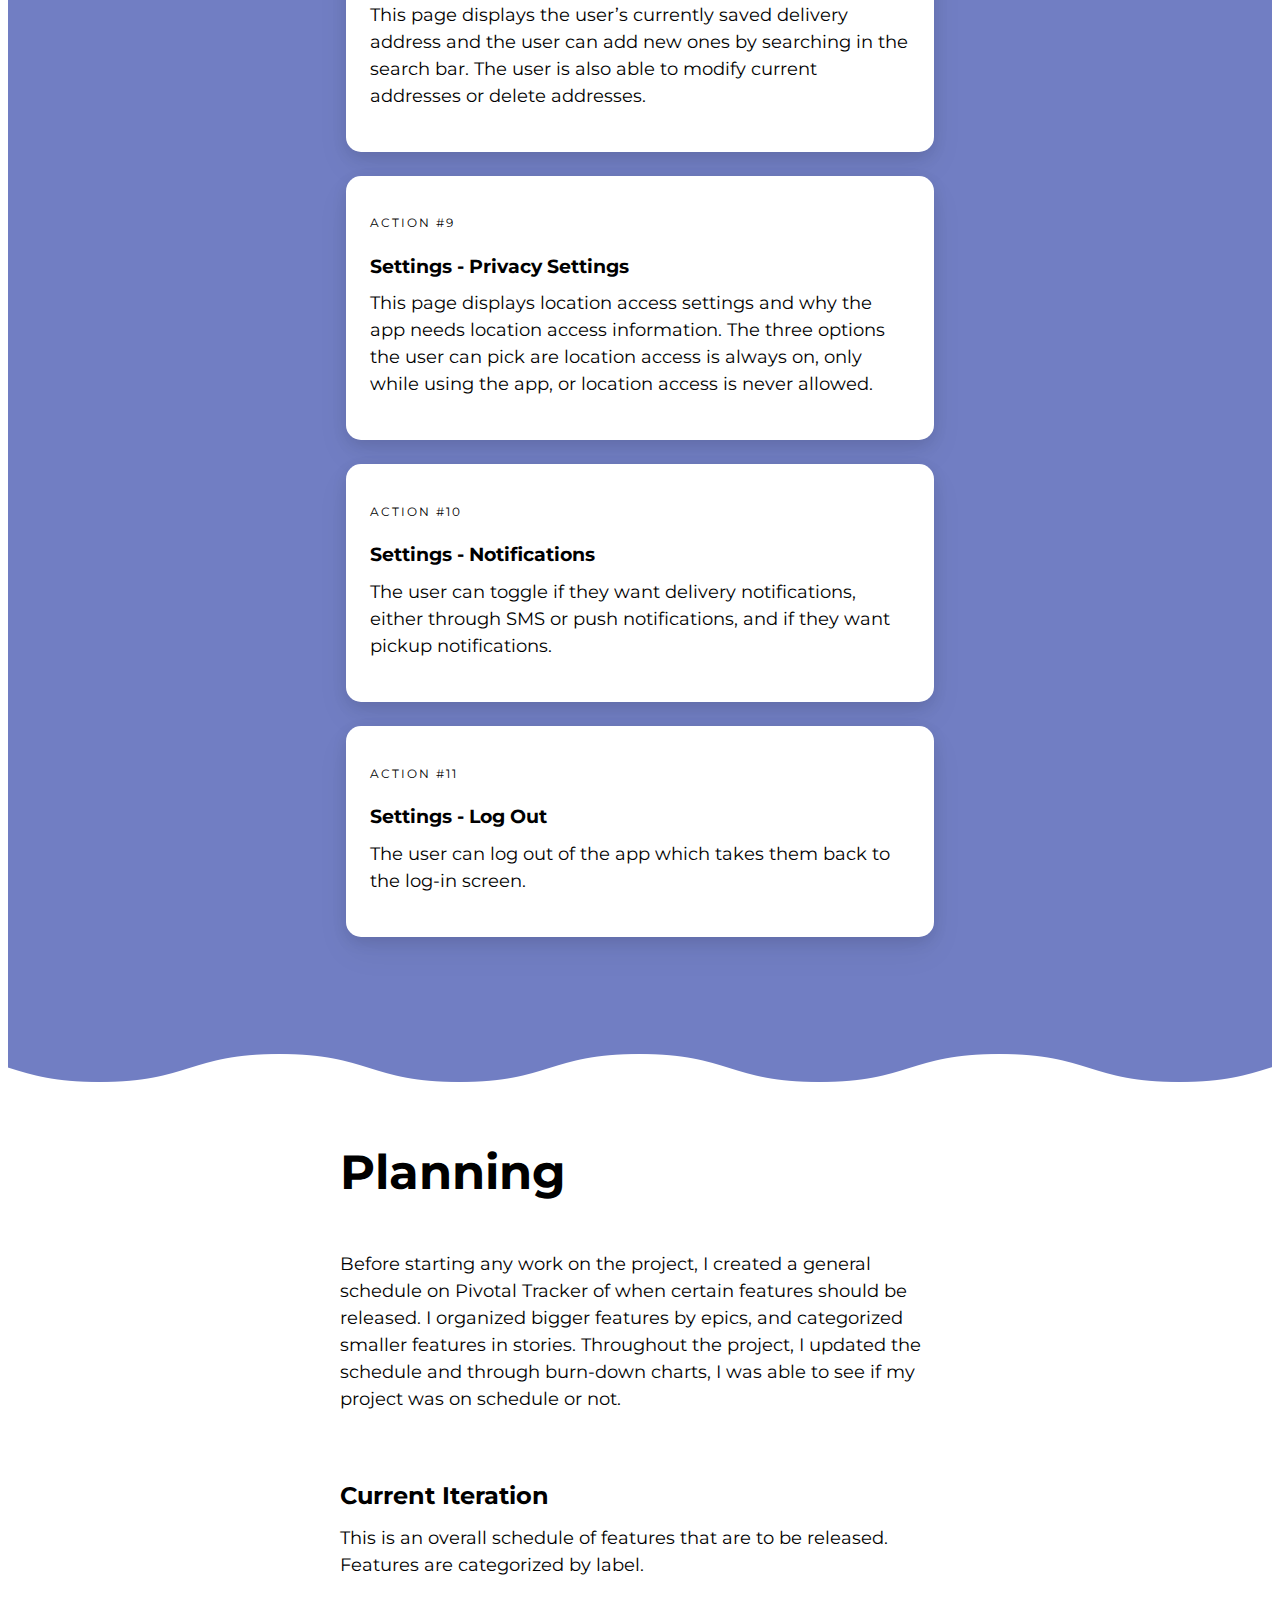
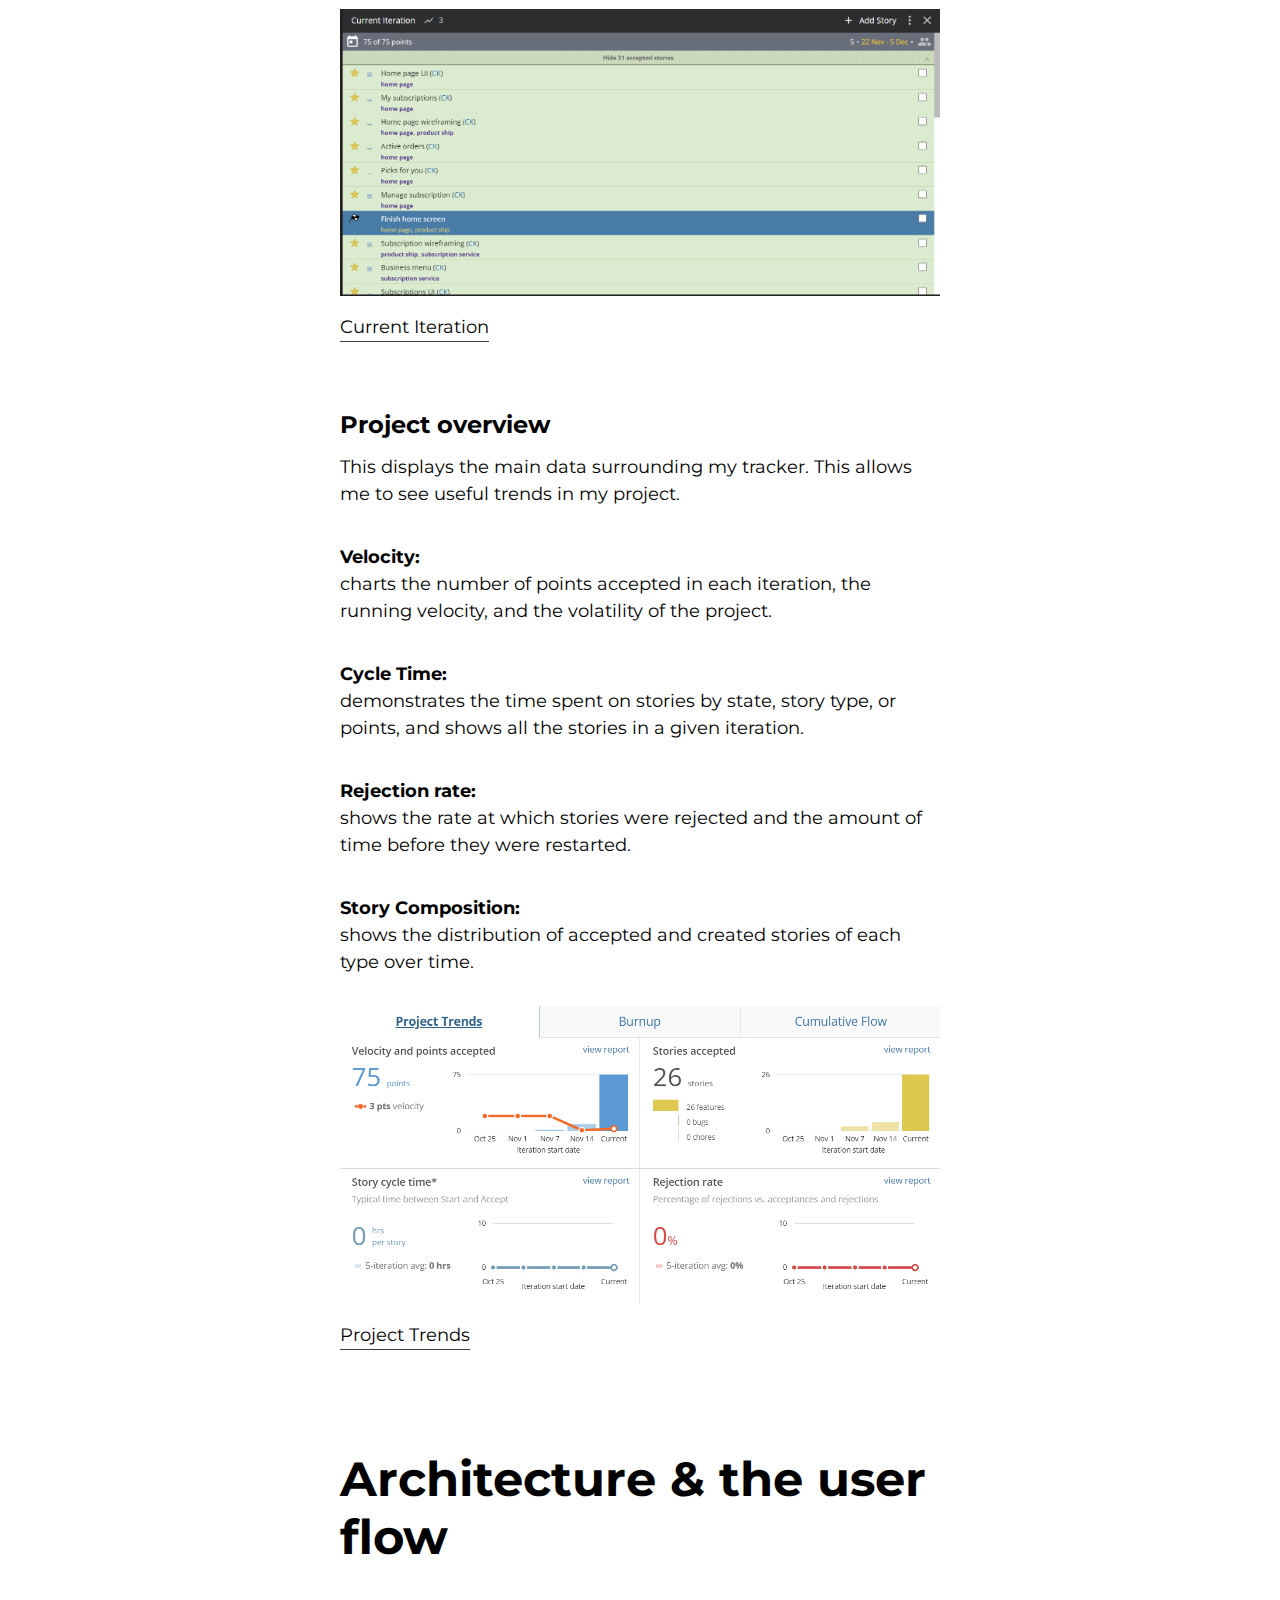
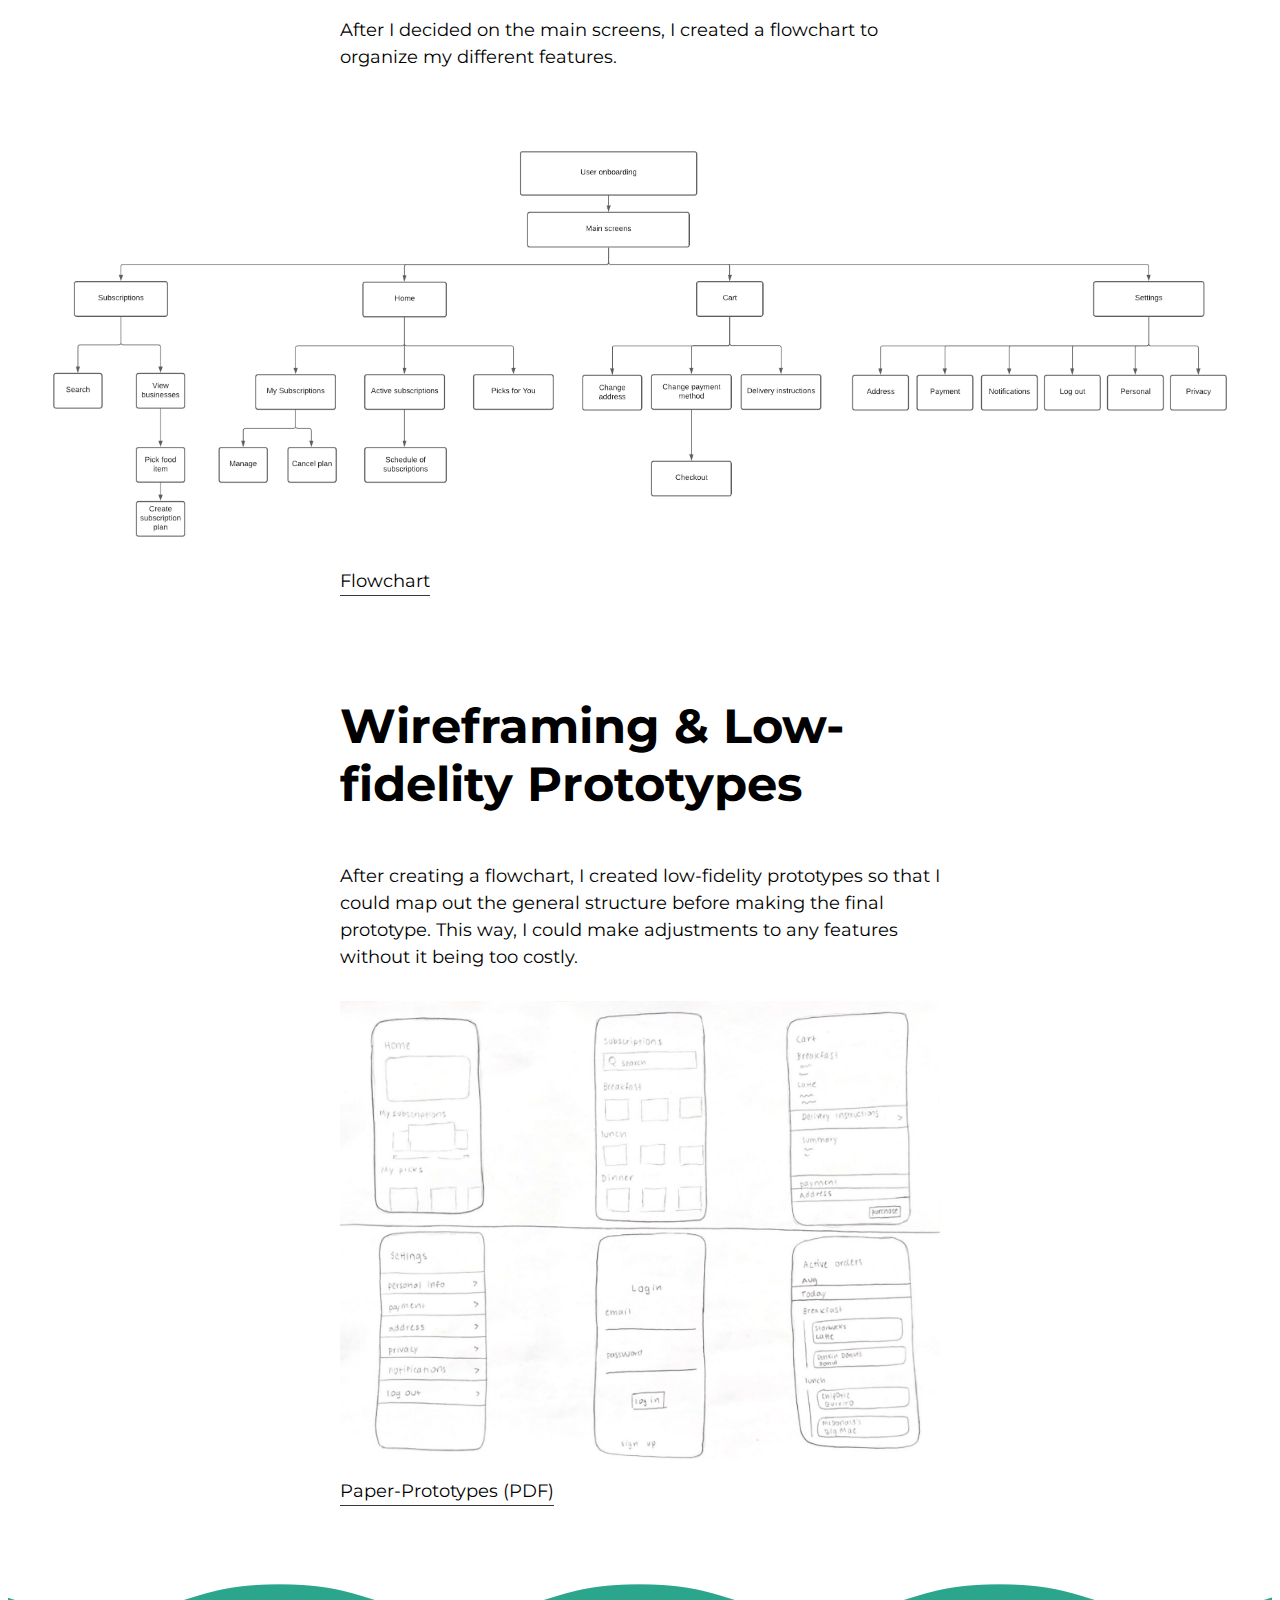
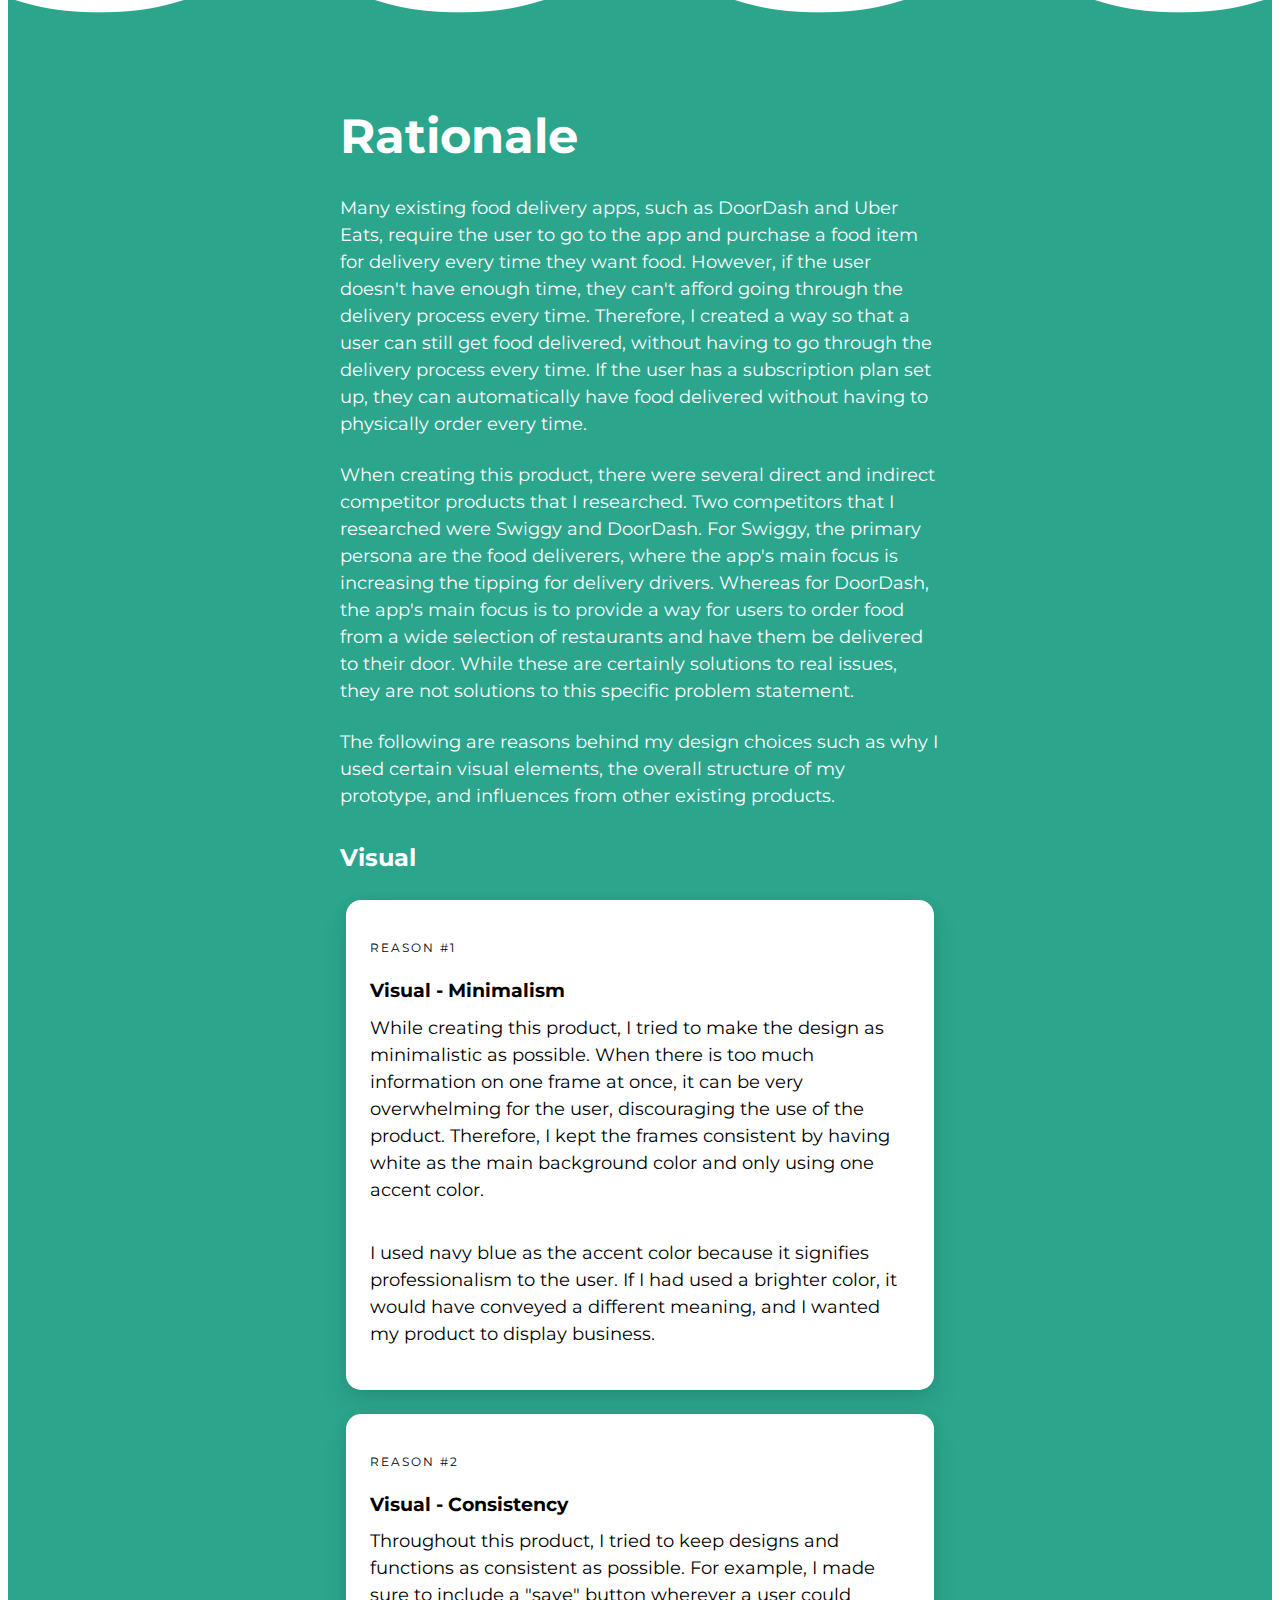
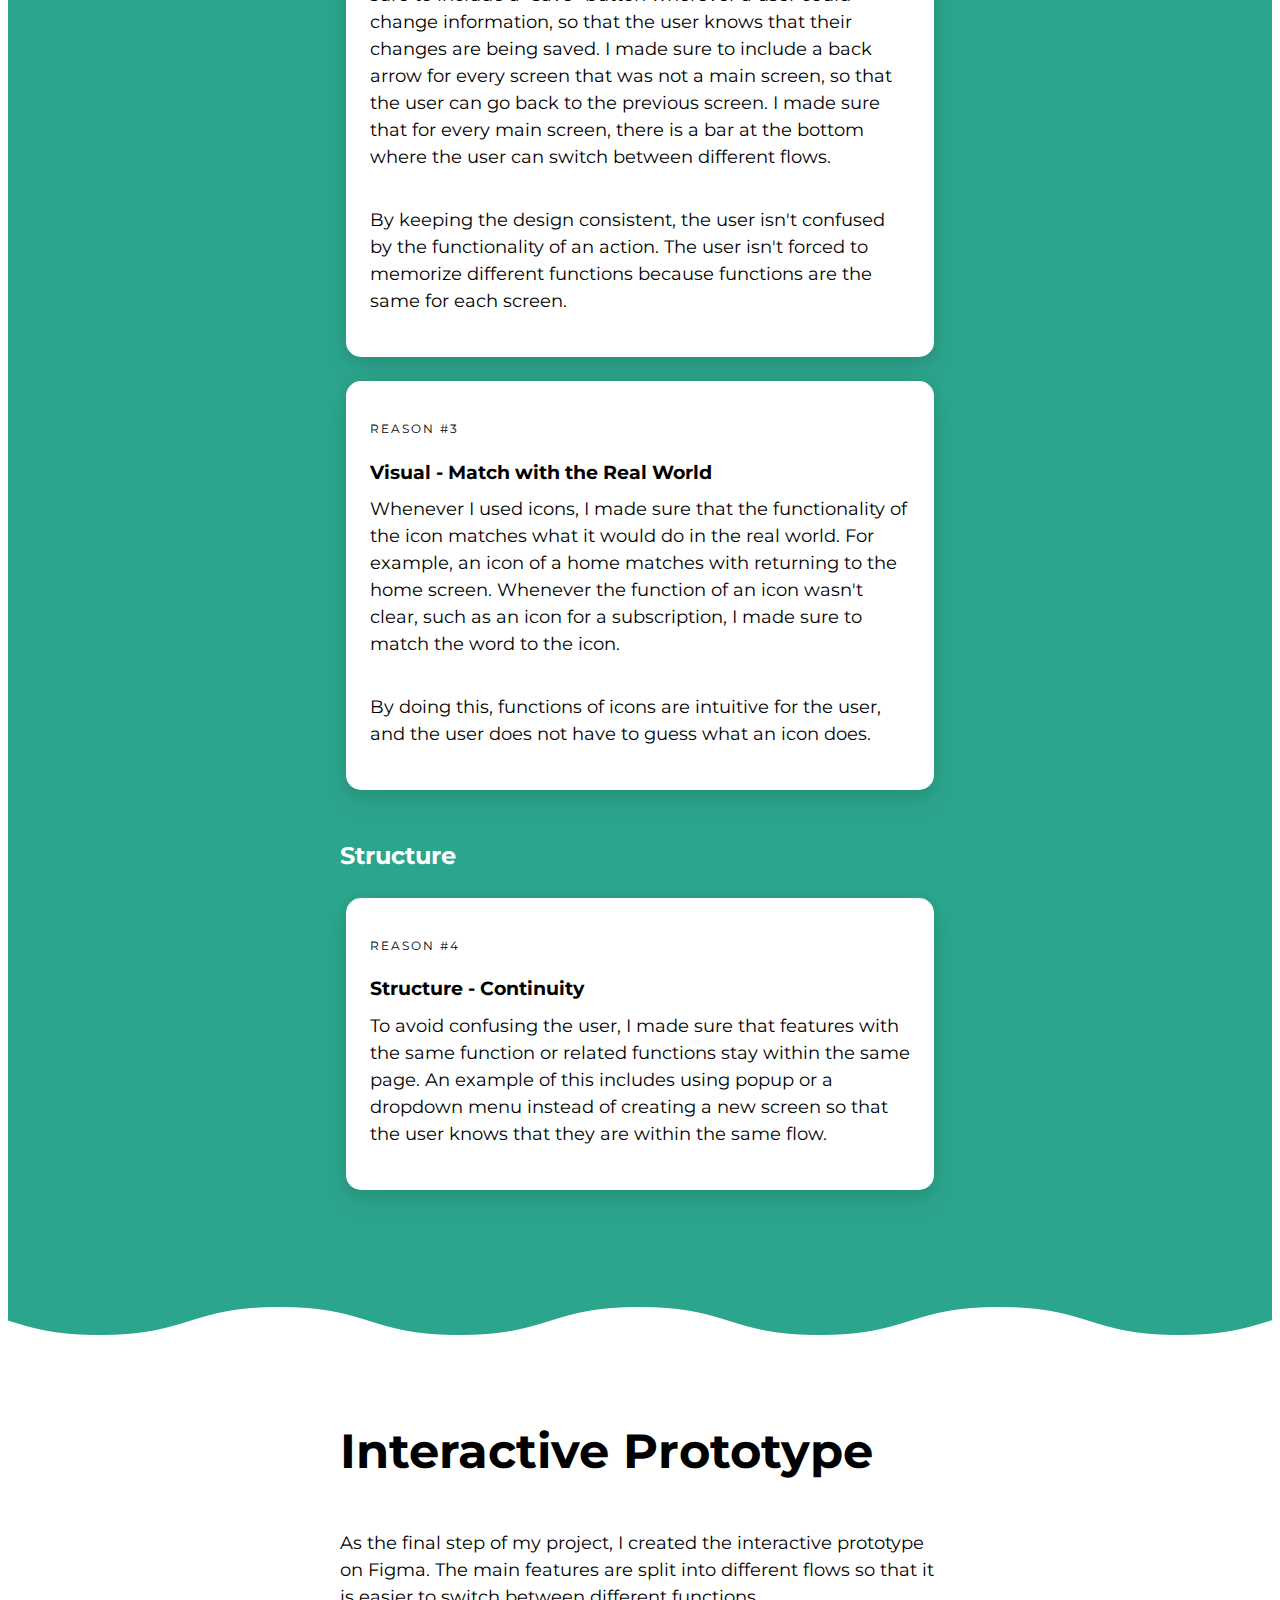
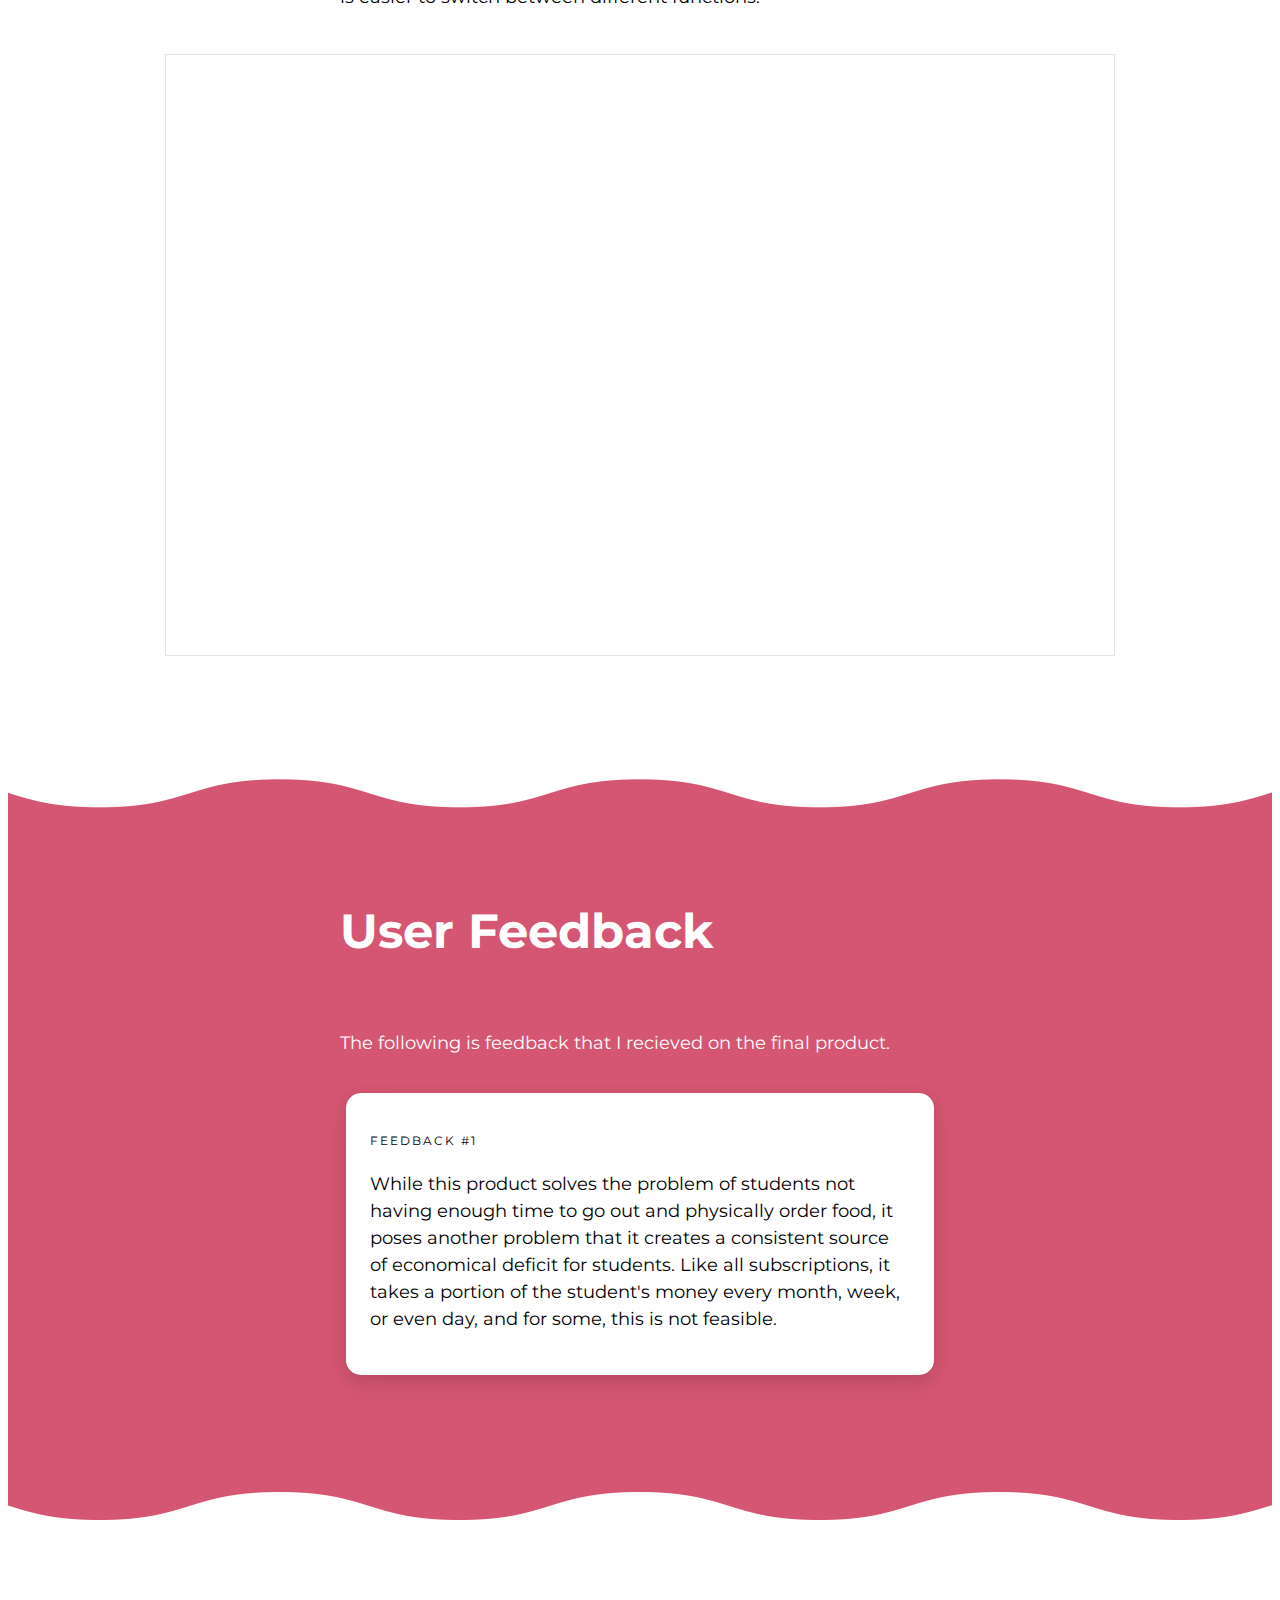
==== commit f66a9025: "Update foodscription.html" ====
--- a/foodscription.html
+++ b/foodscription.html
@@ -304,7 +304,7 @@
                     </p>
                     <div class = "card">
                         <h4>Reason #4</h4>
-                        <h3>Structure - Contiguous</h3>
+                        <h3>Structure - Continuity</h3>
                         <p>
                             To avoid confusing the user, I made sure that features with the same function or related functions stay within the same 
                             page. An example of this includes using popup or a dropdown menu instead of creating a new screen so that the user knows 
--- a/foodscription.css
+++ b/foodscription.css
@@ -0,0 +1,727 @@
+html {
+    scroll-behavior: smooth;
+}
+
+body {
+    background-color: white;
+    font-family: 'Montserrat', sans-serif;
+}
+
+ul {
+    list-style-type: none;
+    overflow: hidden;
+    background-color: white;
+}
+
+li {
+    float: left;
+    margin: 0;
+    padding-top: 1%;
+    padding-left: 1%;
+}
+
+li a {
+    display: block;
+    color:black;
+    font-weight: 400;
+    text-align: center;
+    float: left;
+    padding: 10px;
+    text-decoration: none;
+    text-transform: uppercase;
+}
+
+li a:hover {
+    background-color: rgb(247, 224, 236);
+}
+
+#btn-back-to-top {
+    position: fixed;
+    bottom: 50px;
+    right: 40px;
+    height: 50px;
+    width: 50px;
+    border-radius: 50%;
+    background-color: white;
+    outline: none;
+}
+
+.arrow {
+    border: solid black;
+    border-width: 0 3px 3px 0;
+    display: inline-block;
+    padding: 3px;
+}
+
+.up {
+    transform: rotate(-135deg);
+    -webkit-transform: rotate(-135deg);
+}
+
+#btn-back-to-top:hover {
+    cursor: pointer;
+    transition: all .2s ease-in-out;
+    transform: scale(1.05);
+}
+
+#btn-back-to-top:not(:hover) { 
+    transition: all .2s ease-in-out;
+}
+
+.site-wrapper {
+    display: block;
+    width: 100%;
+    margin-right: auto;
+    margin-left: auto;
+}
+
+h1 {
+    display: -webkit-box;
+    display: -webkit-flex;
+    display: -ms-flexbox;
+    display: flex;
+    width: 100%;
+    margin-right: auto;
+    margin-left: auto;
+    -webkit-flex-wrap: wrap;
+    -ms-flex-wrap: wrap;
+    flex-wrap: wrap;
+    -webkit-box-align: start;
+    -webkit-align-items: flex-start;
+    -ms-flex-align: start;
+    align-items: flex-start;
+}
+
+h4 {
+    display: -webkit-box;
+    display: -webkit-flex;
+    display: -ms-flexbox;
+    display: flex;
+    width: 100%;
+    margin-bottom: 1%;
+    margin-right: auto;
+    margin-left: auto;
+    -webkit-flex-wrap: wrap;
+    -ms-flex-wrap: wrap;
+    flex-wrap: wrap;
+    -webkit-box-align: start;
+    -webkit-align-items: flex-start;
+    -ms-flex-align: start;
+    align-items: flex-start;
+    font-size: 12px;
+    font-weight: 400;
+    letter-spacing: 2px;
+    text-transform: uppercase;
+}
+
+h3 {
+    margin-bottom: -1%;
+}
+
+p {
+    display: -webkit-box;
+    display: -webkit-flex;
+    display: -ms-flexbox;
+    display: flex;
+    width: 100%;
+    margin-right: auto;
+    margin-left: auto;
+    -webkit-flex-wrap: wrap;
+    -ms-flex-wrap: wrap;
+    flex-wrap: wrap;
+    -webkit-box-align: start;
+    -webkit-align-items: flex-start;
+    -ms-flex-align: start;
+    align-items: flex-start;
+    line-height: 1.5;
+    font-size: 18px;
+}
+
+img {
+    display: inline-block;
+    max-width: 100%;
+    height: auto;
+    vertical-align: middle;
+    padding-top:2%;
+}
+
+.hero-image {
+    display: -webkit-box;
+    display: -webkit-flex;
+    display: -ms-flexbox;
+    display: flex;
+    max-height: 500vh;
+    height: 400px;
+    margin-bottom: 1rem;
+    padding-bottom: 5rem;
+    -webkit-box-pack: center;
+    -webkit-justify-content: center;
+    -ms-flex-pack: center;
+    justify-content: center;
+    -webkit-box-align: end;
+    -webkit-align-items: flex-end;
+    -ms-flex-align: end;
+    align-items: flex-end;
+    background-image: url(images/shape-tinia-bottom_1.png), -webkit-gradient(linear, left bottom, left top, from(rgba(0, 0, 0, 0.73)), to(hsla(0, 0%, 100%, 0))), url(images/cover-page.png);
+    background-image: url(images/shape-tinia-bottom_1.png), linear-gradient(0deg, rgba(0, 0, 0, 0.73), 
+                    hsla(0, 0%, 100%, 0)), url(images/cover-page.png);
+    background-position: 50% 100%, 0px 0px, 50% 50%;
+    background-size: auto, auto, cover;
+    background-repeat: repeat-x, repeat, no-repeat;
+    background-attachment: scroll, scroll, scroll;
+}
+
+.hero-text {
+    max-width: 960px;
+    padding-right: 20px;
+    padding-bottom: 4rem;
+    padding-left: 20px;
+    color: #fff;
+}
+
+.project-title {
+    font-size: 6em;
+    line-height: 1.125em;
+}
+
+.project-subtitle {
+    line-height: 2em;
+    font-weight: 800;
+    color: white;
+}
+
+.details {
+    display: -webkit-box;
+    display: -webkit-flex;
+    display: -ms-flexbox;
+    display: flex;
+    width: 100%;
+    max-width: 950px;
+    margin-right: auto;
+    margin-left: auto;
+    padding-top: 4%;
+    -webkit-flex-wrap: wrap;
+    -ms-flex-wrap: wrap;
+    flex-wrap: wrap;
+    -webkit-box-align: start;
+    -webkit-align-items: flex-start;
+    -ms-flex-align: start;
+    align-items: flex-start;
+}
+
+.row {
+    display: -webkit-box;
+    display: -webkit-flex;
+    display: -ms-flexbox;
+    display: flex;
+    width: 90%;
+    max-width: 950px;
+    margin-bottom: 8px;
+    padding-bottom: 8px;
+    -webkit-box-align: stretch;
+    -webkit-align-items: stretch;
+    -ms-flex-align: stretch;
+    align-items: stretch;
+    border-bottom: 2px solid #ececec;
+}
+
+.introduction {
+    display: -webkit-box;
+    display: -webkit-flex;
+    display: -ms-flexbox;
+    display: flex;
+    width: 100%;
+    max-width: 600px;
+    margin-right: auto;
+    margin-left: auto;
+    padding-top: 4%;
+    -webkit-flex-wrap: wrap;
+    -ms-flex-wrap: wrap;
+    flex-wrap: wrap;
+    -webkit-box-align: start;
+    -webkit-align-items: flex-start;
+    -ms-flex-align: start;
+    align-items: flex-start;
+}
+
+.attribute {
+    width: 25%;
+    -webkit-box-flex: 0;
+    -webkit-flex: 0 0 auto;
+    -ms-flex: 0 0 auto;
+    flex: 0 0 auto;
+    font-weight: 700;
+}
+
+.action-header {
+    font-size: 24px;
+    font-weight: bolder;
+    color:white;
+}
+
+.persona-title {
+    display: -webkit-box;
+    display: -webkit-flex;
+    display: -ms-flexbox;
+    display: flex;
+    width: 100%;
+    max-width: 600px;
+    margin-right: auto;
+    margin-left: auto;
+    padding-top: 4%;
+    -webkit-flex-wrap: wrap;
+    -ms-flex-wrap: wrap;
+    flex-wrap: wrap;
+    -webkit-box-align: start;
+    -webkit-align-items: flex-start;
+    -ms-flex-align: start;
+    align-items: flex-start;
+    font-size: 48px;
+}
+
+.persona {
+    display: -webkit-box;
+    display: -webkit-flex;
+    display: -ms-flexbox;
+    display: flex;
+    width: 100%;
+    max-width: 600px;
+    margin-right: auto;
+    margin-left: auto;
+    padding-top: 4%;
+    -webkit-flex-wrap: wrap;
+    -ms-flex-wrap: wrap;
+    flex-wrap: wrap;
+    -webkit-box-align: start;
+    -webkit-align-items: flex-start;
+    -ms-flex-align: start;
+    align-items: flex-start;
+}
+
+.persona-pdf {
+    text-decoration: none;
+    color: black;
+    border-bottom: 1px solid #33393f;
+}
+
+.persona-pdf:hover {
+    transition: background-color 0.5s ease;
+    background-color: yellow;
+}
+
+.curly-section {
+    padding-top: 52px;
+    padding-bottom: 160px;
+    background-color: #f5f5f5;
+    background-image: url(images/shape-tinia-top.png), url(images/shape-tinia-bottom.png);
+    background-position: 50% 0px, 50% 100%;
+    background-size: auto, auto;
+    background-repeat: repeat-x, repeat-x;
+}
+
+.curly-section.blue {
+    margin-bottom: -80px;
+    padding-top: 100px;
+    padding-bottom: 180px;
+    background-color: #6a9fff;
+}
+
+.title {
+    display: -webkit-box;
+    display: -webkit-flex;
+    display: -ms-flexbox;
+    display: flex;
+    width: 100%;
+    max-width: 600px;
+    margin-right: auto;
+    margin-left: auto;
+    padding-top: 4%;
+    -webkit-flex-wrap: wrap;
+    -ms-flex-wrap: wrap;
+    flex-wrap: wrap;
+    -webkit-box-align: start;
+    -webkit-align-items: flex-start;
+    -ms-flex-align: start;
+    align-items: flex-start;
+    color:white;
+    font-size: 48px;
+}
+
+.card-wrapper {
+    display: -webkit-box;
+    display: -webkit-flex;
+    display: -ms-flexbox;
+    display: flex;
+    width: 100%;
+    max-width: 600px;
+    margin-right: auto;
+    margin-left: auto;
+    padding-top: 2%;
+    -webkit-flex-wrap: wrap;
+    -ms-flex-wrap: wrap;
+    flex-wrap: wrap;
+    -webkit-box-align: start;
+    -webkit-align-items: flex-start;
+    -ms-flex-align: start;
+    align-items: flex-start;
+}
+
+.card {
+    display: -webkit-box;
+    display: -webkit-flex;
+    display: -ms-flexbox;
+    display: flex;
+    width: 90%;
+    max-width: 950px;
+    margin-right: auto;
+    margin-left: auto;
+    padding: 4%;
+    -webkit-flex-wrap: wrap;
+    -ms-flex-wrap: wrap;
+    flex-wrap: wrap;
+    -webkit-box-align: start;
+    -webkit-align-items: flex-start;
+    -ms-flex-align: start;
+    align-items: flex-start;
+    background-color: white;
+    margin-bottom: 4%;
+    border-radius: 15px;
+    box-shadow: 0 5px 15px 0 rgba(0, 0, 0, 0.1), 0 15px 35px 0 rgba(0, 0, 0, 0.05);
+}
+
+.curly-section.purple {
+    margin-bottom: -80px;
+    padding-top: 100px;
+    padding-bottom: 180px;
+    background-color: #717EC3;
+}
+
+.planning-title {
+    display: -webkit-box;
+    display: -webkit-flex;
+    display: -ms-flexbox;
+    display: flex;
+    width: 100%;
+    max-width: 600px;
+    margin-right: auto;
+    margin-left: auto;
+    padding-top: 4%;
+    -webkit-flex-wrap: wrap;
+    -ms-flex-wrap: wrap;
+    flex-wrap: wrap;
+    -webkit-box-align: start;
+    -webkit-align-items: flex-start;
+    -ms-flex-align: start;
+    align-items: flex-start;
+    font-size: 24px;
+}
+
+.planning {
+    display: -webkit-box;
+    display: -webkit-flex;
+    display: -ms-flexbox;
+    display: flex;
+    width: 100%;
+    max-width: 600px;
+    margin-right: auto;
+    margin-left: auto;
+    -webkit-flex-wrap: wrap;
+    -ms-flex-wrap: wrap;
+    flex-wrap: wrap;
+    -webkit-box-align: start;
+    -webkit-align-items: flex-start;
+    -ms-flex-align: start;
+    align-items: flex-start;
+}
+
+.planning-img {
+    display: -webkit-box;
+    display: -webkit-flex;
+    display: -ms-flexbox;
+    display: flex;
+    width: 100%;
+    max-width: 800px;
+    margin-right: auto;
+    margin-left: auto;
+    -webkit-flex-wrap: wrap;
+    -ms-flex-wrap: wrap;
+    flex-wrap: wrap;
+    -webkit-box-align: start;
+    -webkit-align-items: flex-start;
+    -ms-flex-align: start;
+    align-items: flex-start;
+}
+
+.png {
+    text-decoration: none;
+    color: black;
+    border-bottom: 1px solid #33393f;
+}
+
+.png:hover {
+    transition: background-color 0.5s ease;
+    background-color: yellow;
+}
+
+h2 {
+    margin-bottom: -0.5%;
+    padding-top: 5%;
+}
+
+.user-flow {
+    display: -webkit-box;
+    display: -webkit-flex;
+    display: -ms-flexbox;
+    display: flex;
+    width: 100%;
+    max-width: 600px;
+    margin-right: auto;
+    margin-left: auto;
+    -webkit-flex-wrap: wrap;
+    -ms-flex-wrap: wrap;
+    flex-wrap: wrap;
+    -webkit-box-align: start;
+    -webkit-align-items: flex-start;
+    -ms-flex-align: start;
+    align-items: flex-start; 
+}
+
+.flow-img {
+    display: -webkit-box;
+    display: -webkit-flex;
+    display: -ms-flexbox;
+    display: flex;
+    width: 100%;
+    max-width: 1200px;
+    height: auto;
+    margin-right: auto;
+    margin-left: auto;
+    padding-top: 2%;
+    -webkit-flex-wrap: wrap;
+    -ms-flex-wrap: wrap;
+    flex-wrap: wrap;
+    -webkit-box-align: start;
+    -webkit-align-items: flex-start;
+    -ms-flex-align: start;
+    align-items: flex-start;
+}
+
+.flow-title {
+    display: -webkit-box;
+    display: -webkit-flex;
+    display: -ms-flexbox;
+    display: flex;
+    width: 100%;
+    max-width: 600px;
+    margin-right: auto;
+    margin-left: auto;
+    padding-top: 4%;
+    -webkit-flex-wrap: wrap;
+    -ms-flex-wrap: wrap;
+    flex-wrap: wrap;
+    -webkit-box-align: start;
+    -webkit-align-items: flex-start;
+    -ms-flex-align: start;
+    align-items: flex-start;
+    font-size: 24px;
+}
+
+.flowchart-pdf {
+    display: -webkit-box;
+    display: -webkit-flex;
+    display: -ms-flexbox;
+    display: flex;
+    width: 100%;
+    max-width: 600px;
+    margin-right: auto;
+    margin-left: auto;
+    -webkit-flex-wrap: wrap;
+    -ms-flex-wrap: wrap;
+    flex-wrap: wrap;
+    -webkit-box-align: start;
+    -webkit-align-items: flex-start;
+    -ms-flex-align: start;
+    align-items: flex-start;
+}
+
+.wireframing {
+    display: -webkit-box;
+    display: -webkit-flex;
+    display: -ms-flexbox;
+    display: flex;
+    width: 100%;
+    max-width: 600px;
+    margin-right: auto;
+    margin-left: auto;
+    -webkit-flex-wrap: wrap;
+    -ms-flex-wrap: wrap;
+    flex-wrap: wrap;
+    -webkit-box-align: start;
+    -webkit-align-items: flex-start;
+    -ms-flex-align: start;
+    align-items: flex-start;   
+}
+
+.wireframing-title {
+    display: -webkit-box;
+    display: -webkit-flex;
+    display: -ms-flexbox;
+    display: flex;
+    width: 100%;
+    max-width: 600px;
+    margin-right: auto;
+    margin-left: auto;
+    padding-top: 4%;
+    -webkit-flex-wrap: wrap;
+    -ms-flex-wrap: wrap;
+    flex-wrap: wrap;
+    -webkit-box-align: start;
+    -webkit-align-items: flex-start;
+    -ms-flex-align: start;
+    align-items: flex-start;
+    font-size: 24px;
+}
+
+.feedback-text {
+    color: white;
+    margin-bottom: 3%;
+    margin-top:-1%;
+}
+
+.rationale-text {
+    color:white;
+    margin-bottom: 1%;
+}
+
+.rationale-header {
+    font-size: 24px;
+    font-weight: bolder;
+    color:white;
+}
+
+.title.rationale {
+    margin-bottom: -1%;
+}
+
+.prototype-title {
+    display: -webkit-box;
+    display: -webkit-flex;
+    display: -ms-flexbox;
+    display: flex;
+    width: 100%;
+    max-width: 600px;
+    margin-right: auto;
+    margin-left: auto;
+    padding-top: 6%;
+    -webkit-flex-wrap: wrap;
+    -ms-flex-wrap: wrap;
+    flex-wrap: wrap;
+    -webkit-box-align: start;
+    -webkit-align-items: flex-start;
+    -ms-flex-align: start;
+    align-items: flex-start;
+    font-size: 24px;
+}
+
+.prototype {
+    display: -webkit-box;
+    display: -webkit-flex;
+    display: -ms-flexbox;
+    display: flex;
+    width: 100%;
+    max-width: 950px;
+    margin-right: auto;
+    margin-left: auto;
+    padding-top: 2%;
+    -webkit-flex-wrap: wrap;
+    -ms-flex-wrap: wrap;
+    flex-wrap: wrap;
+    -webkit-box-align: start;
+    -webkit-align-items: flex-start;
+    -ms-flex-align: start;
+    align-items: flex-start;
+    padding-bottom: 5%;
+}
+
+.prototype-text {
+    display: -webkit-box;
+    display: -webkit-flex;
+    display: -ms-flexbox;
+    display: flex;
+    width: 100%;
+    max-width: 600px;
+    margin-right: auto;
+    margin-left: auto;
+    -webkit-flex-wrap: wrap;
+    -ms-flex-wrap: wrap;
+    flex-wrap: wrap;
+    -webkit-box-align: start;
+    -webkit-align-items: flex-start;
+    -ms-flex-align: start;
+    align-items: flex-start;
+}
+
+.curly-section.yellow {
+    margin-bottom: -80px;
+    padding-top: 100px;
+    padding-bottom: 180px;
+    background-color: #931621;
+}
+
+.curly-section.pink {
+    margin-bottom: -80px;
+    padding-top: 100px;
+    padding-bottom: 180px;
+    background-color: #D55672;
+}
+
+.conclusion {
+    display: -webkit-box;
+    display: -webkit-flex;
+    display: -ms-flexbox;
+    display: flex;
+    width: 100%;
+    max-width: 600px;
+    margin-right: auto;
+    margin-left: auto;
+    padding-top: 4%;
+    -webkit-flex-wrap: wrap;
+    -ms-flex-wrap: wrap;
+    flex-wrap: wrap;
+    -webkit-box-align: start;
+    -webkit-align-items: flex-start;
+    -ms-flex-align: start;
+    align-items: flex-start;
+}
+
+.conclusion-title {
+    display: -webkit-box;
+    display: -webkit-flex;
+    display: -ms-flexbox;
+    display: flex;
+    width: 100%;
+    max-width: 600px;
+    margin-right: auto;
+    margin-left: auto;
+    padding-top: 4%;
+    -webkit-flex-wrap: wrap;
+    -ms-flex-wrap: wrap;
+    flex-wrap: wrap;
+    -webkit-box-align: start;
+    -webkit-align-items: flex-start;
+    -ms-flex-align: start;
+    align-items: flex-start;
+    font-size: 48px;
+}
+
+.curly-section.green {
+    margin-bottom: -80px;
+    padding-top: 100px;
+    padding-bottom: 180px;
+    background-color: #2CA58D;
+}
+
+.next-steps-text {
+    color:white;
+    margin-top: -1%;
+}
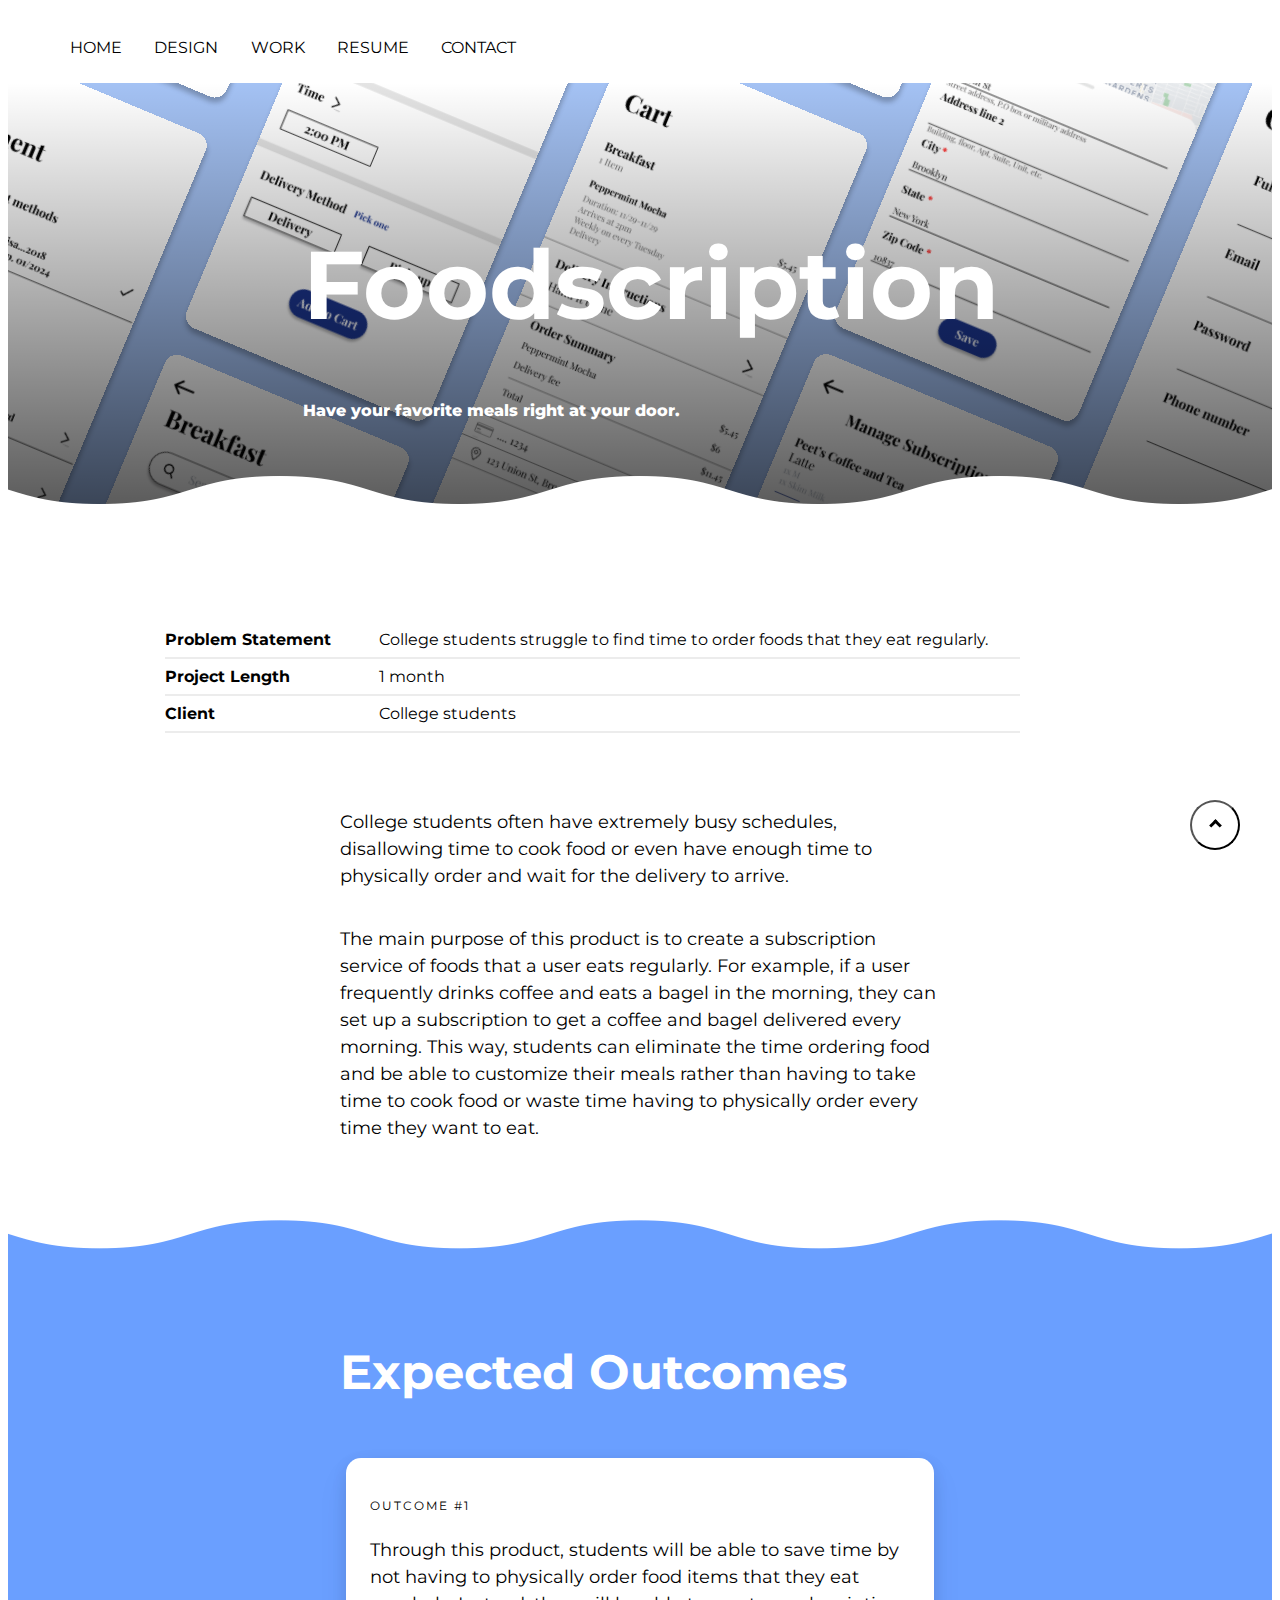
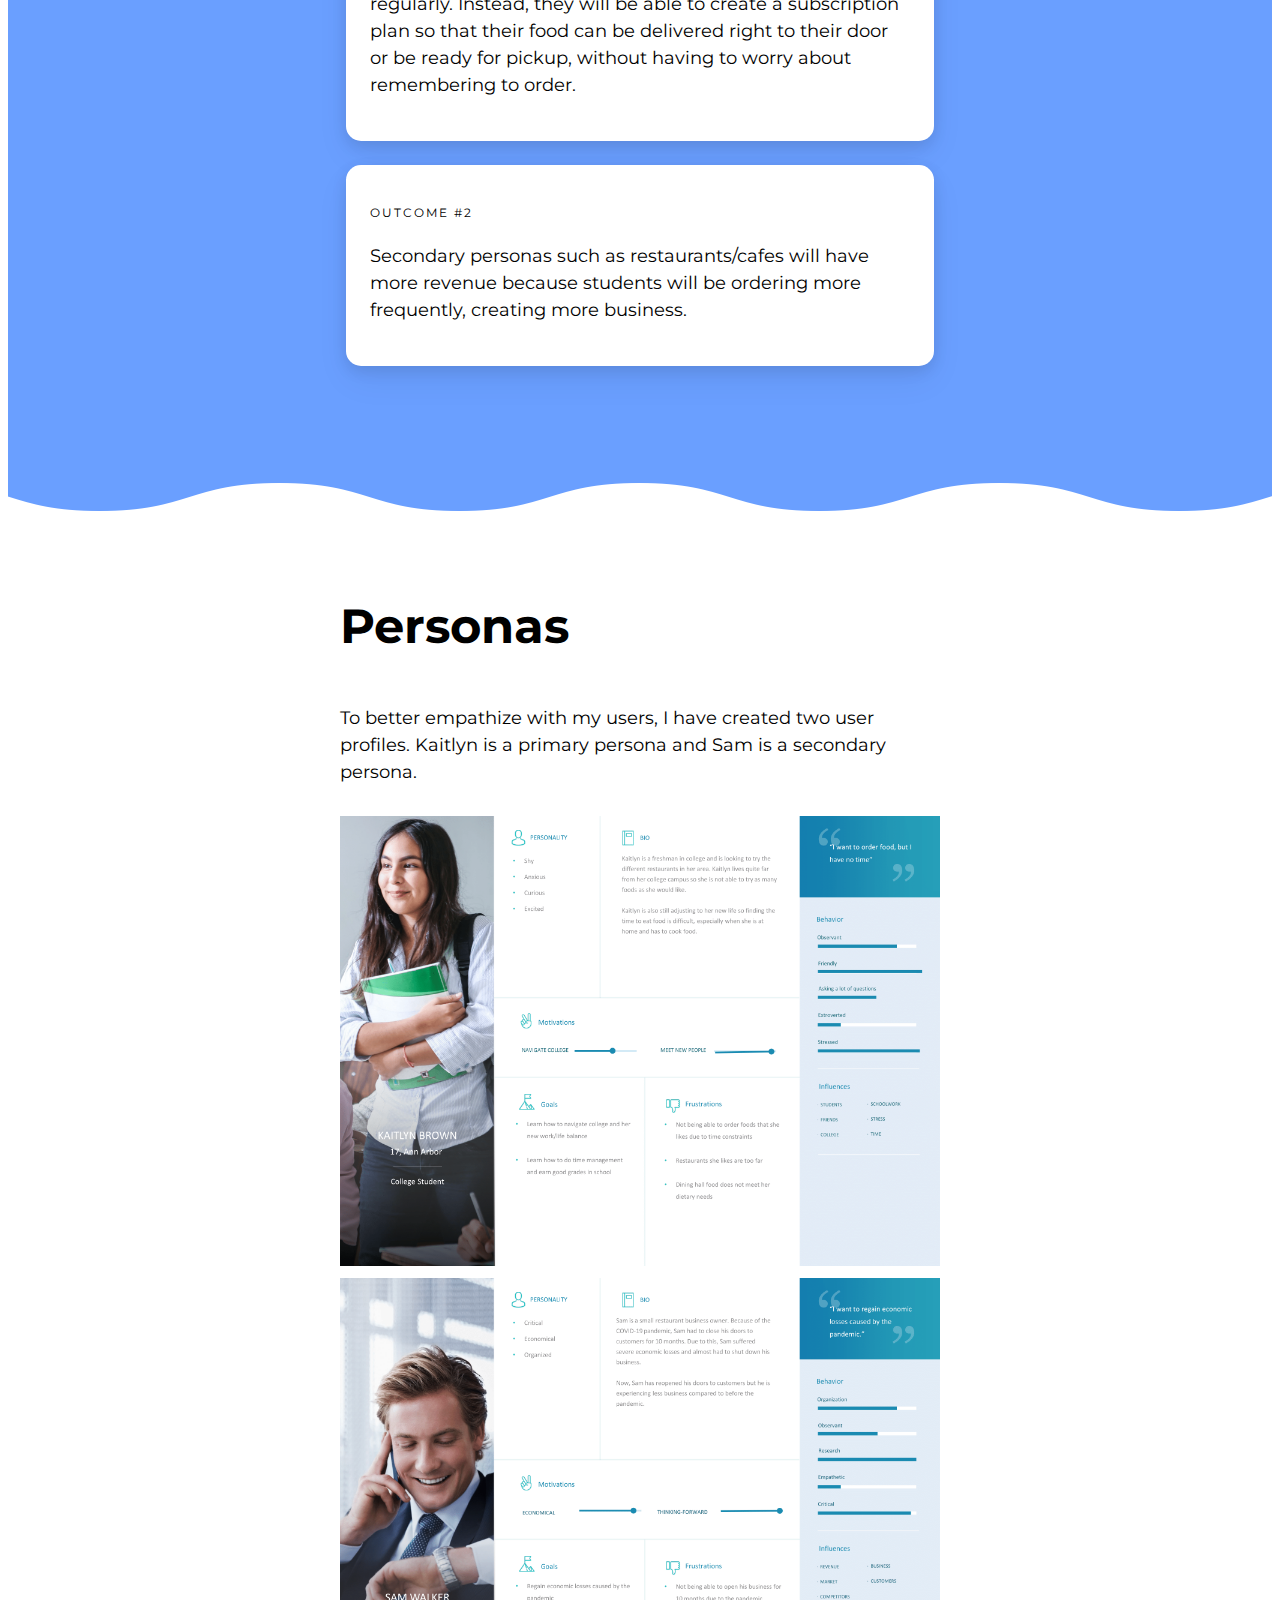
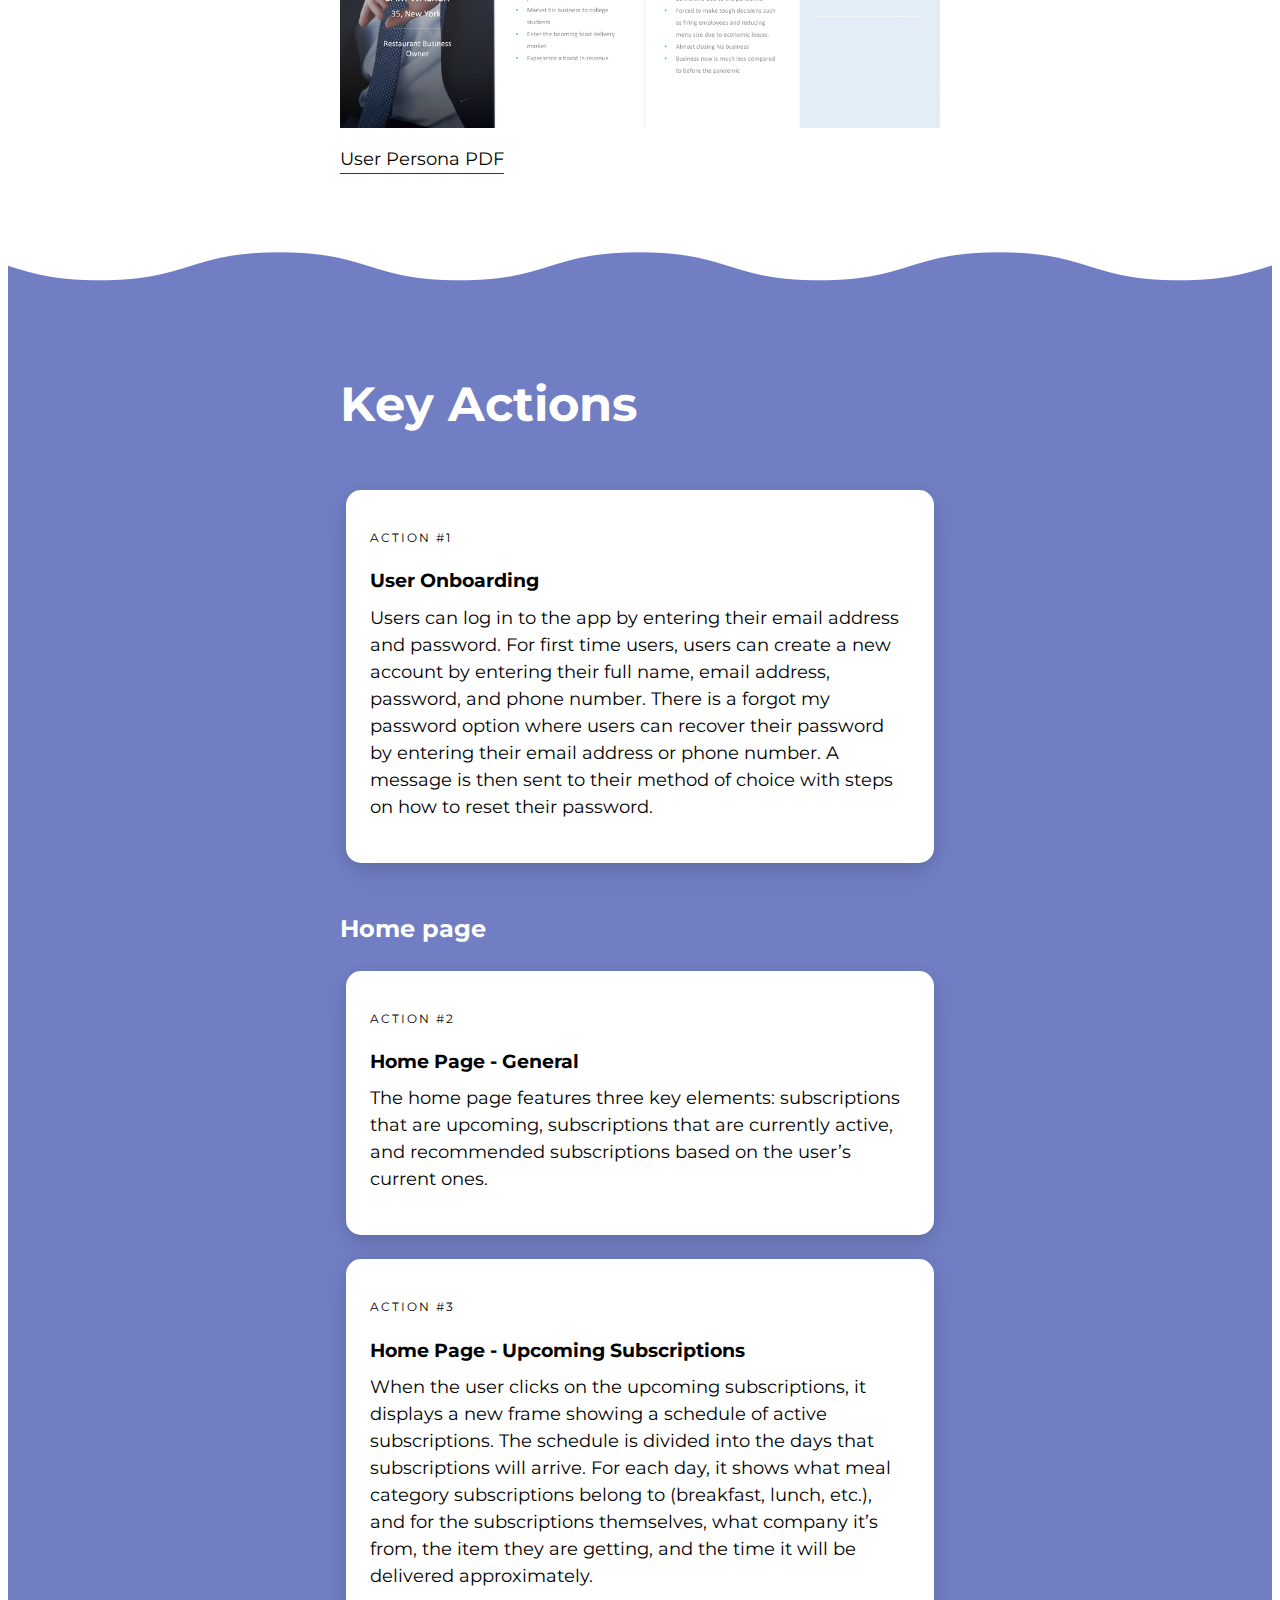
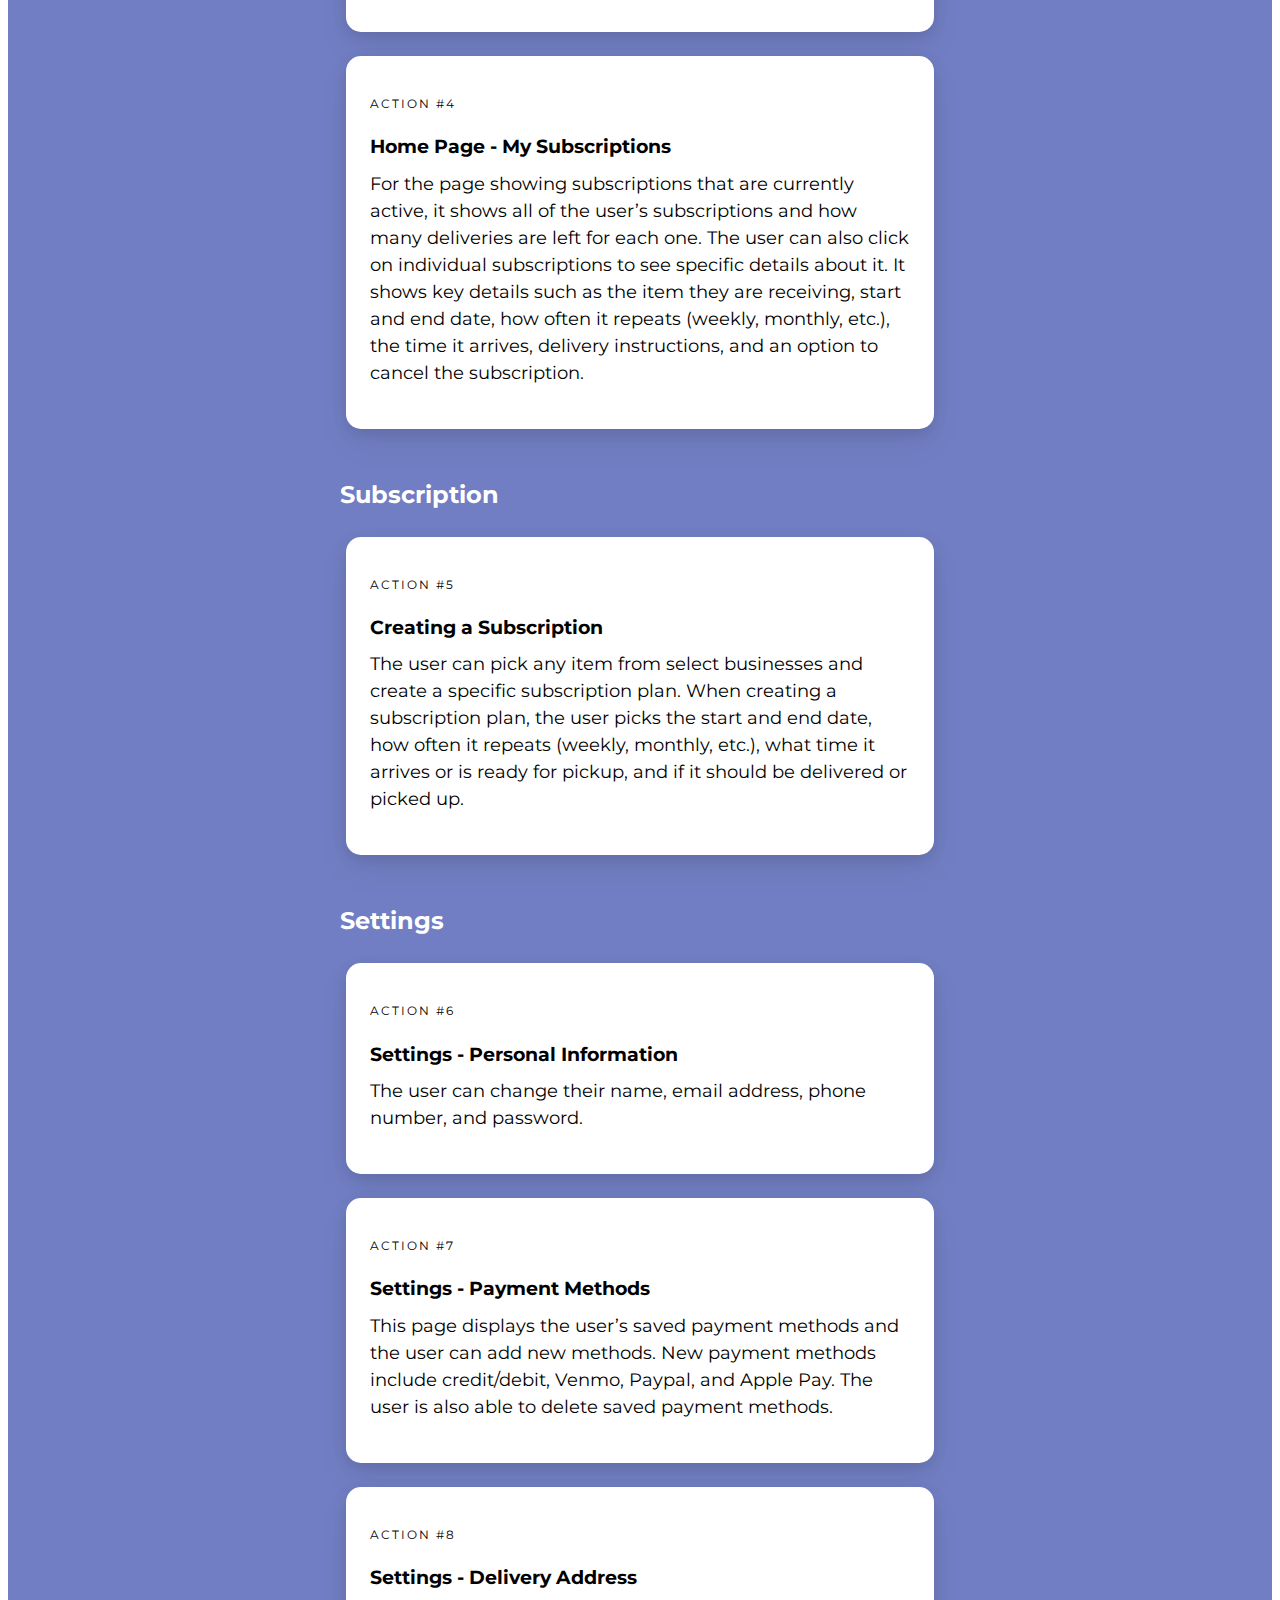
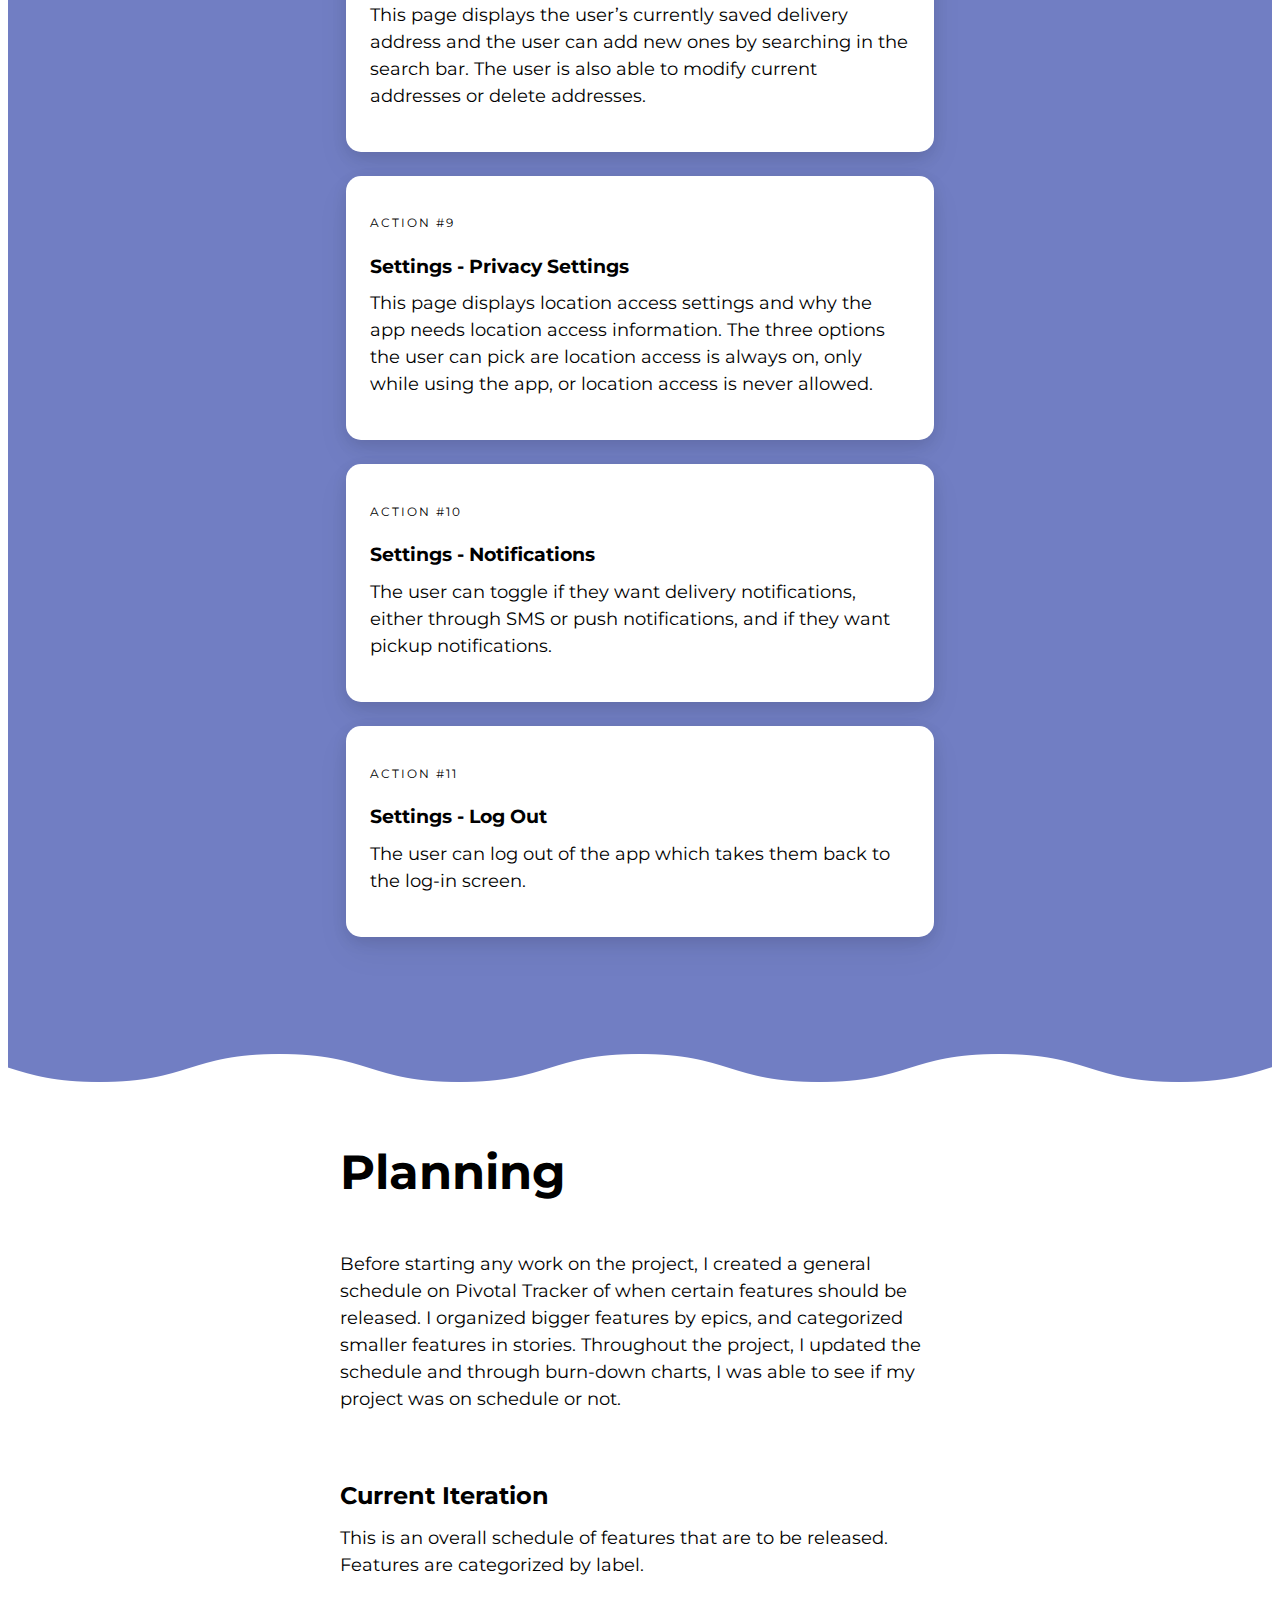
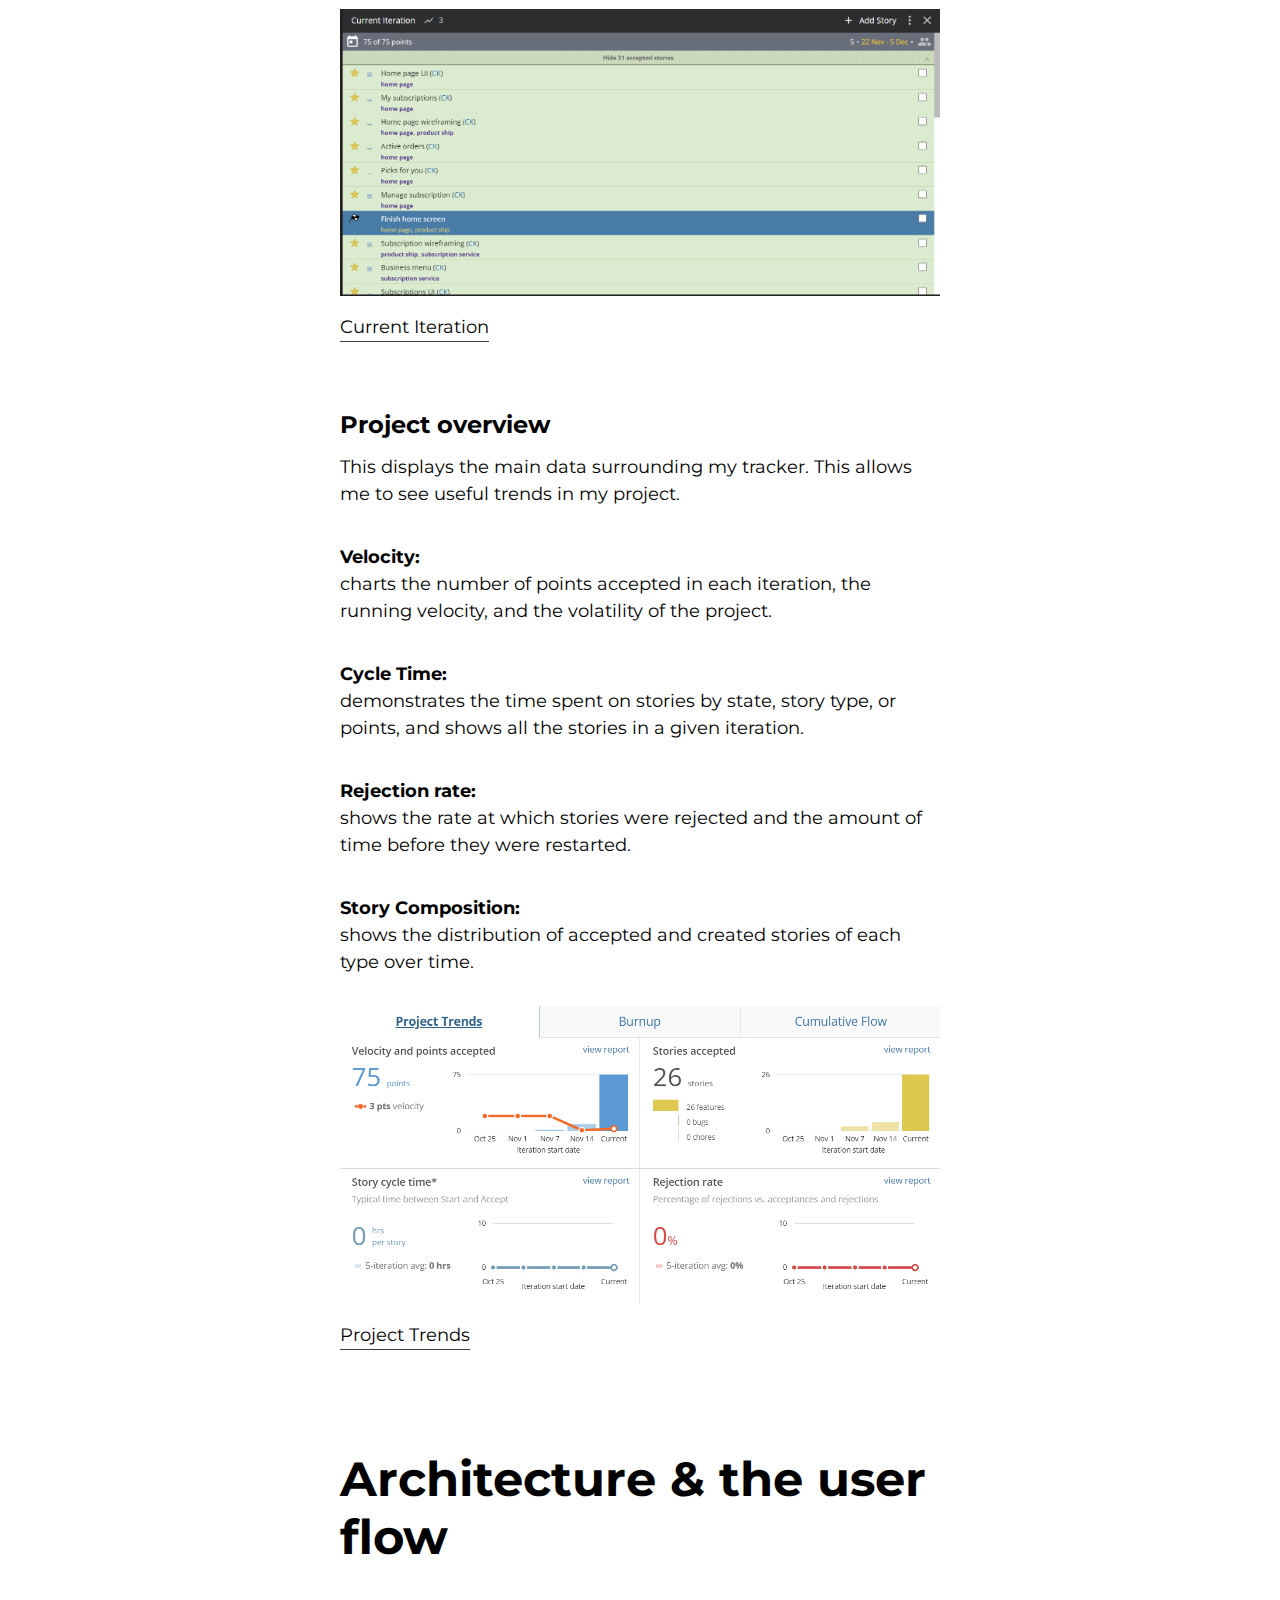
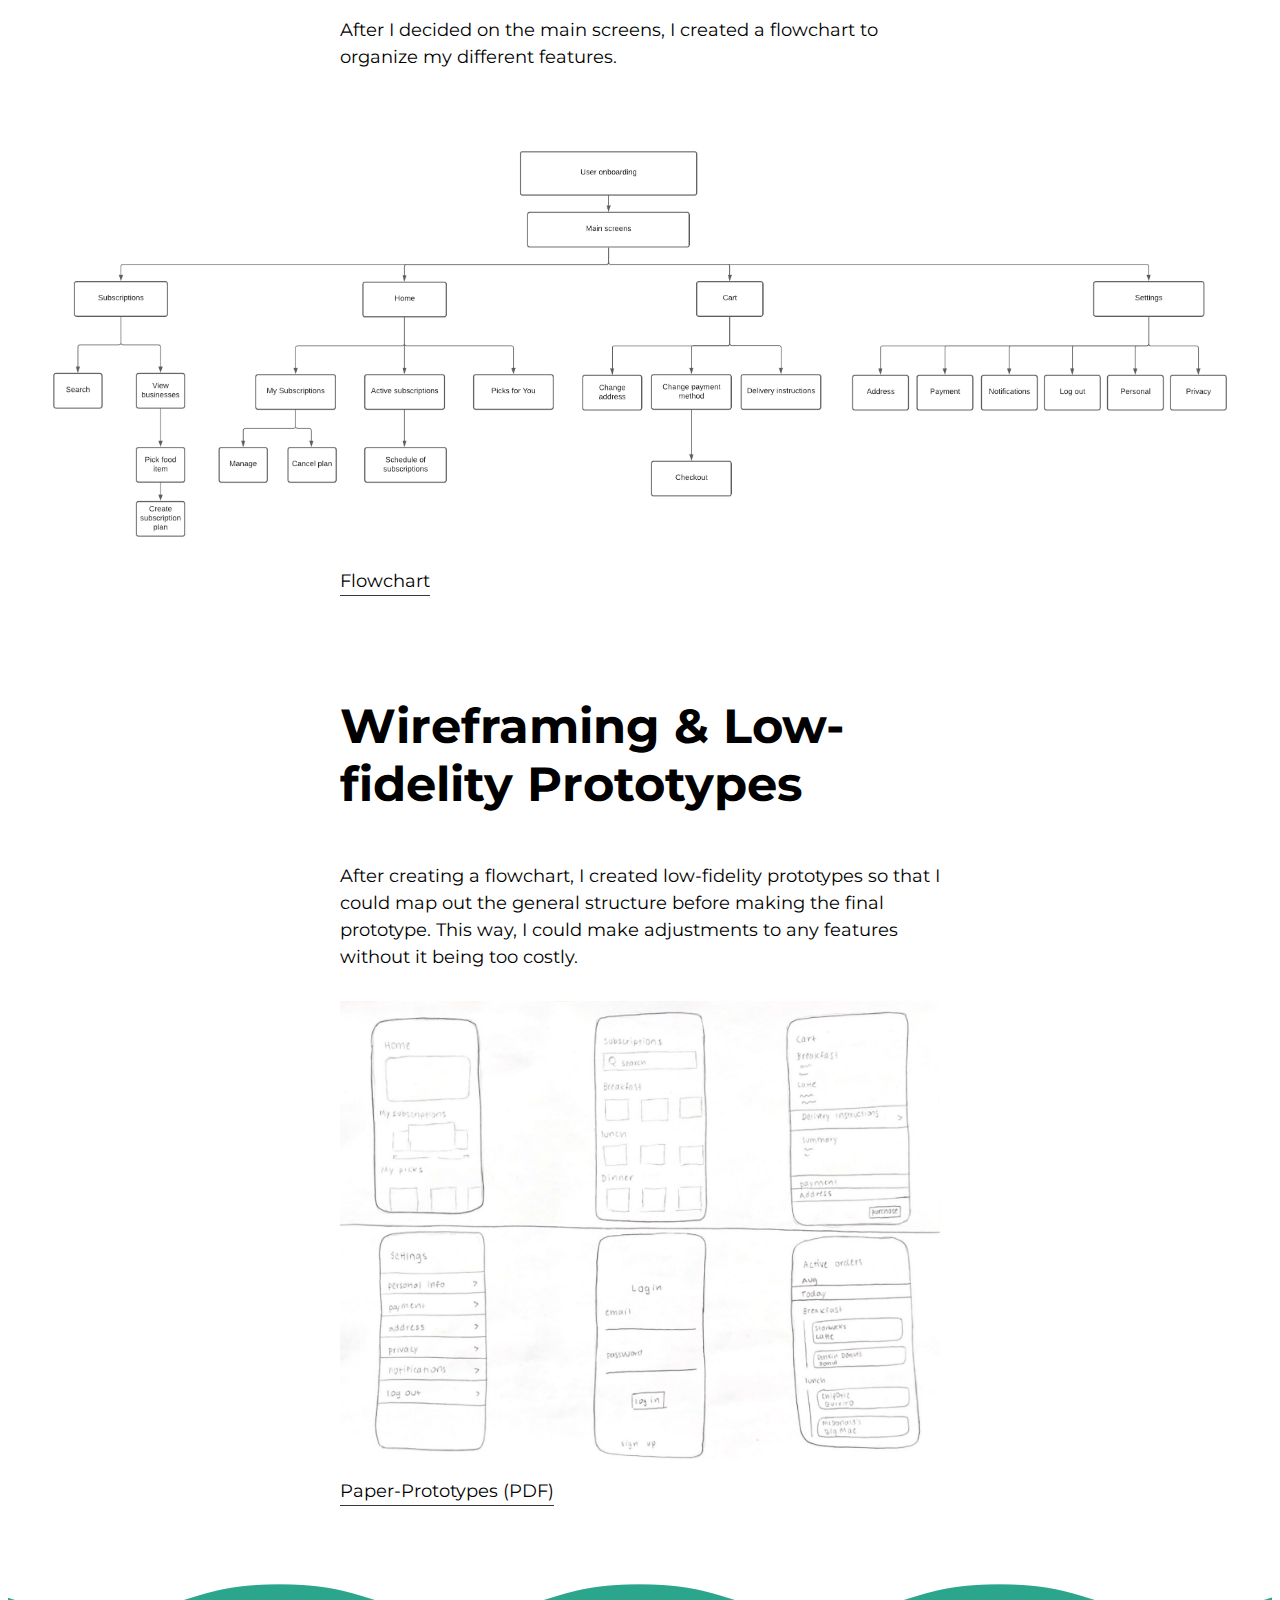
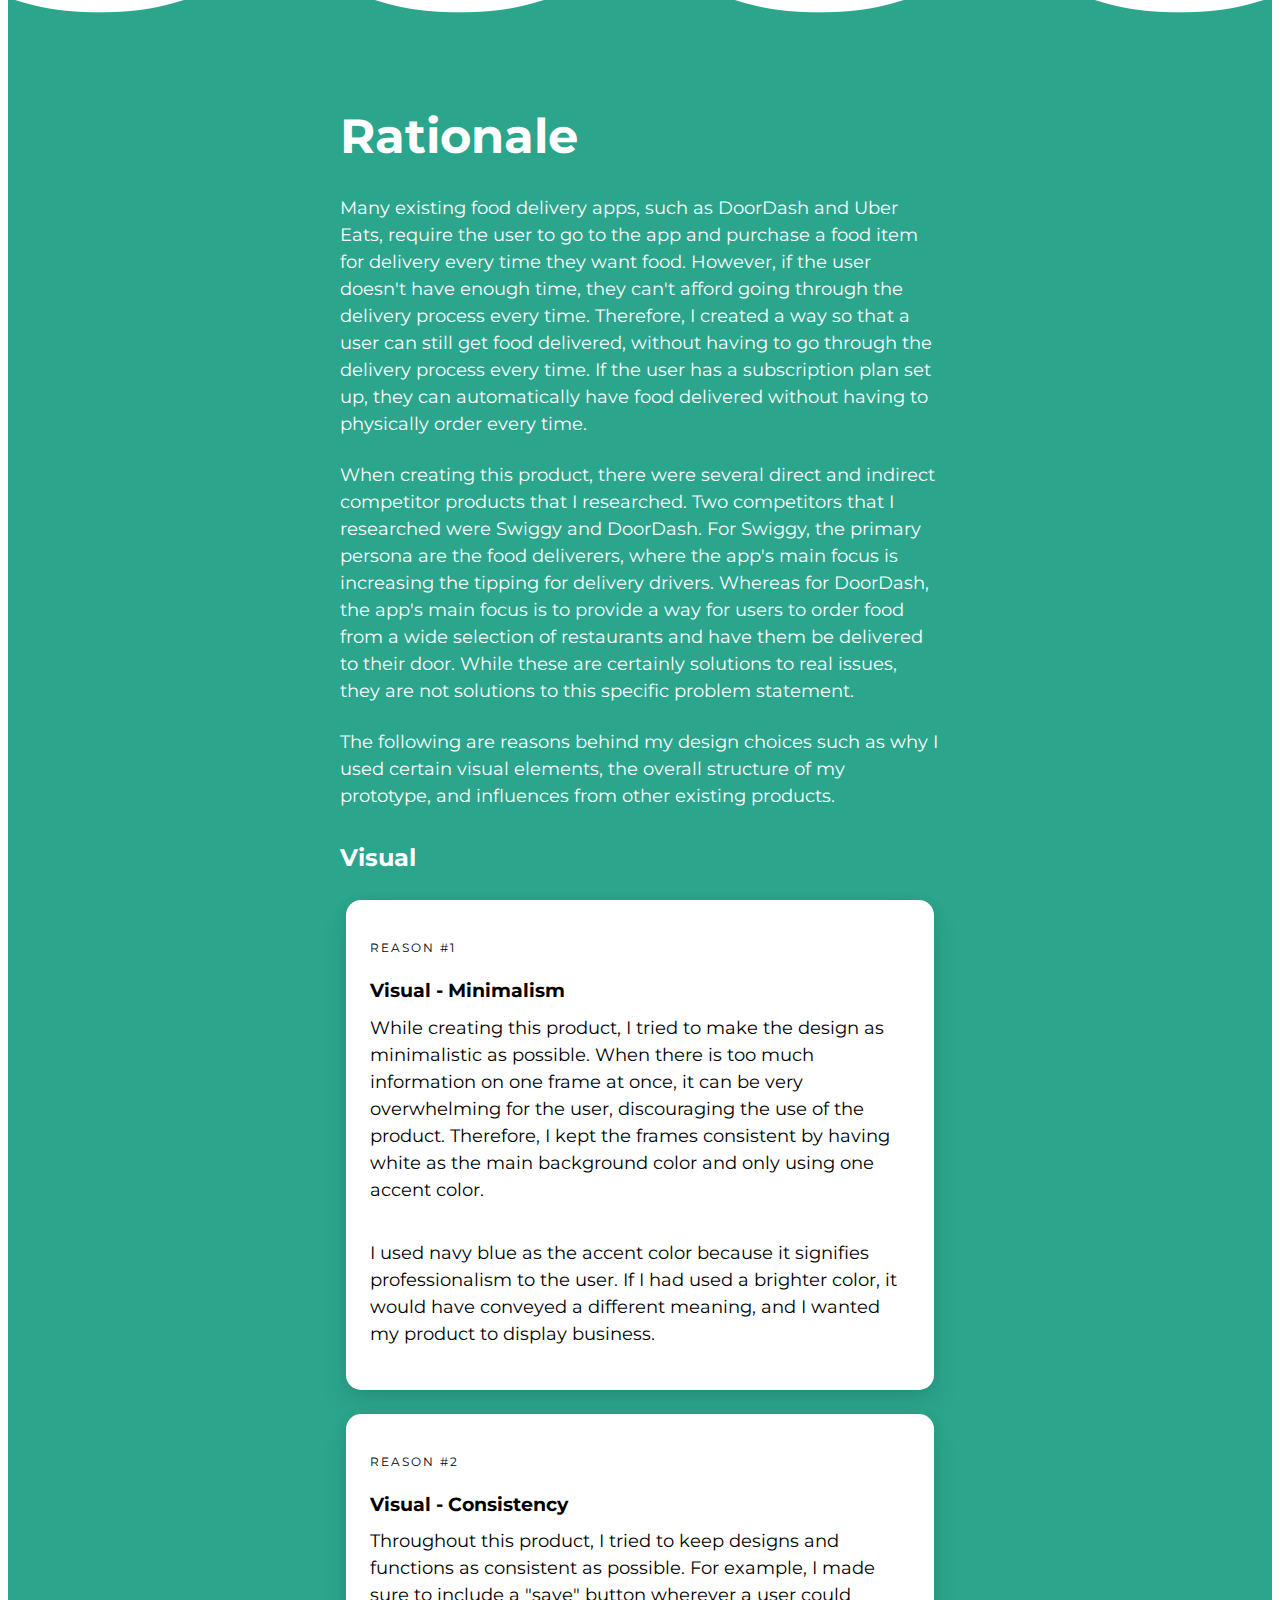
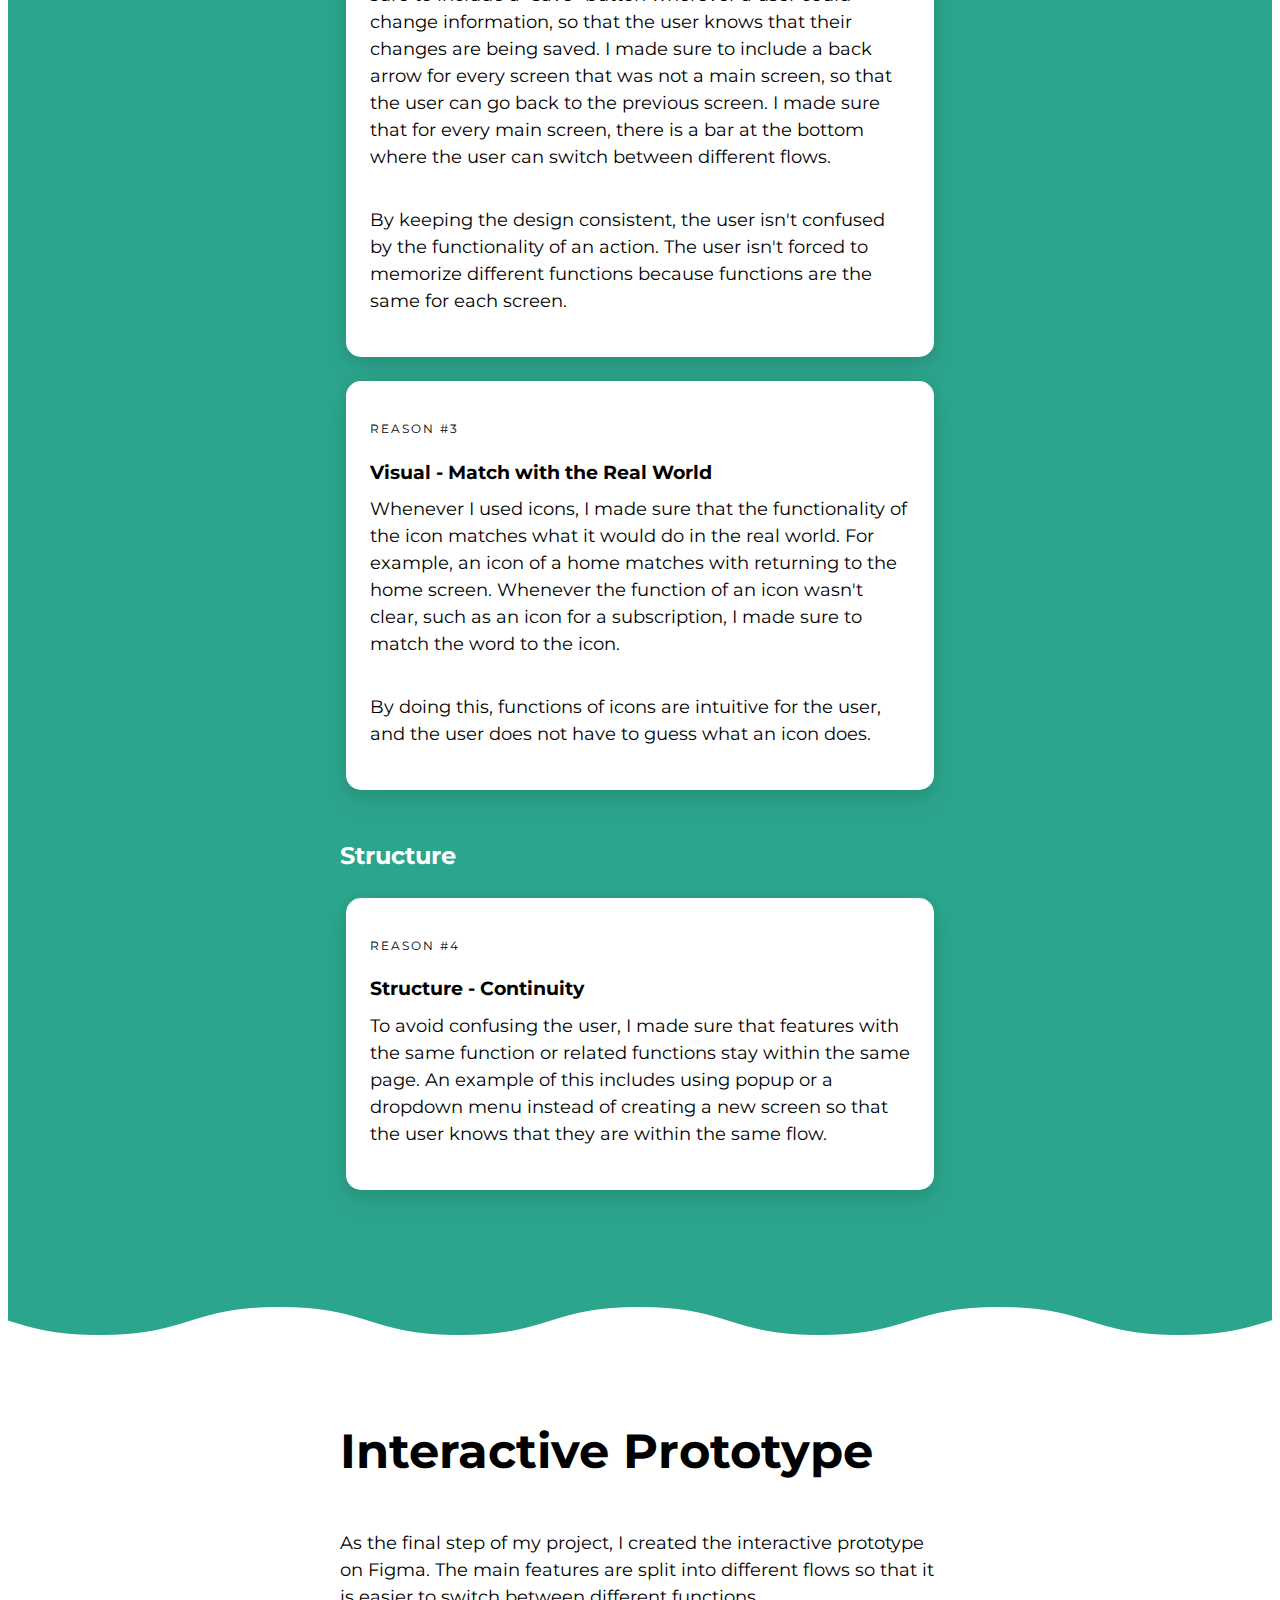
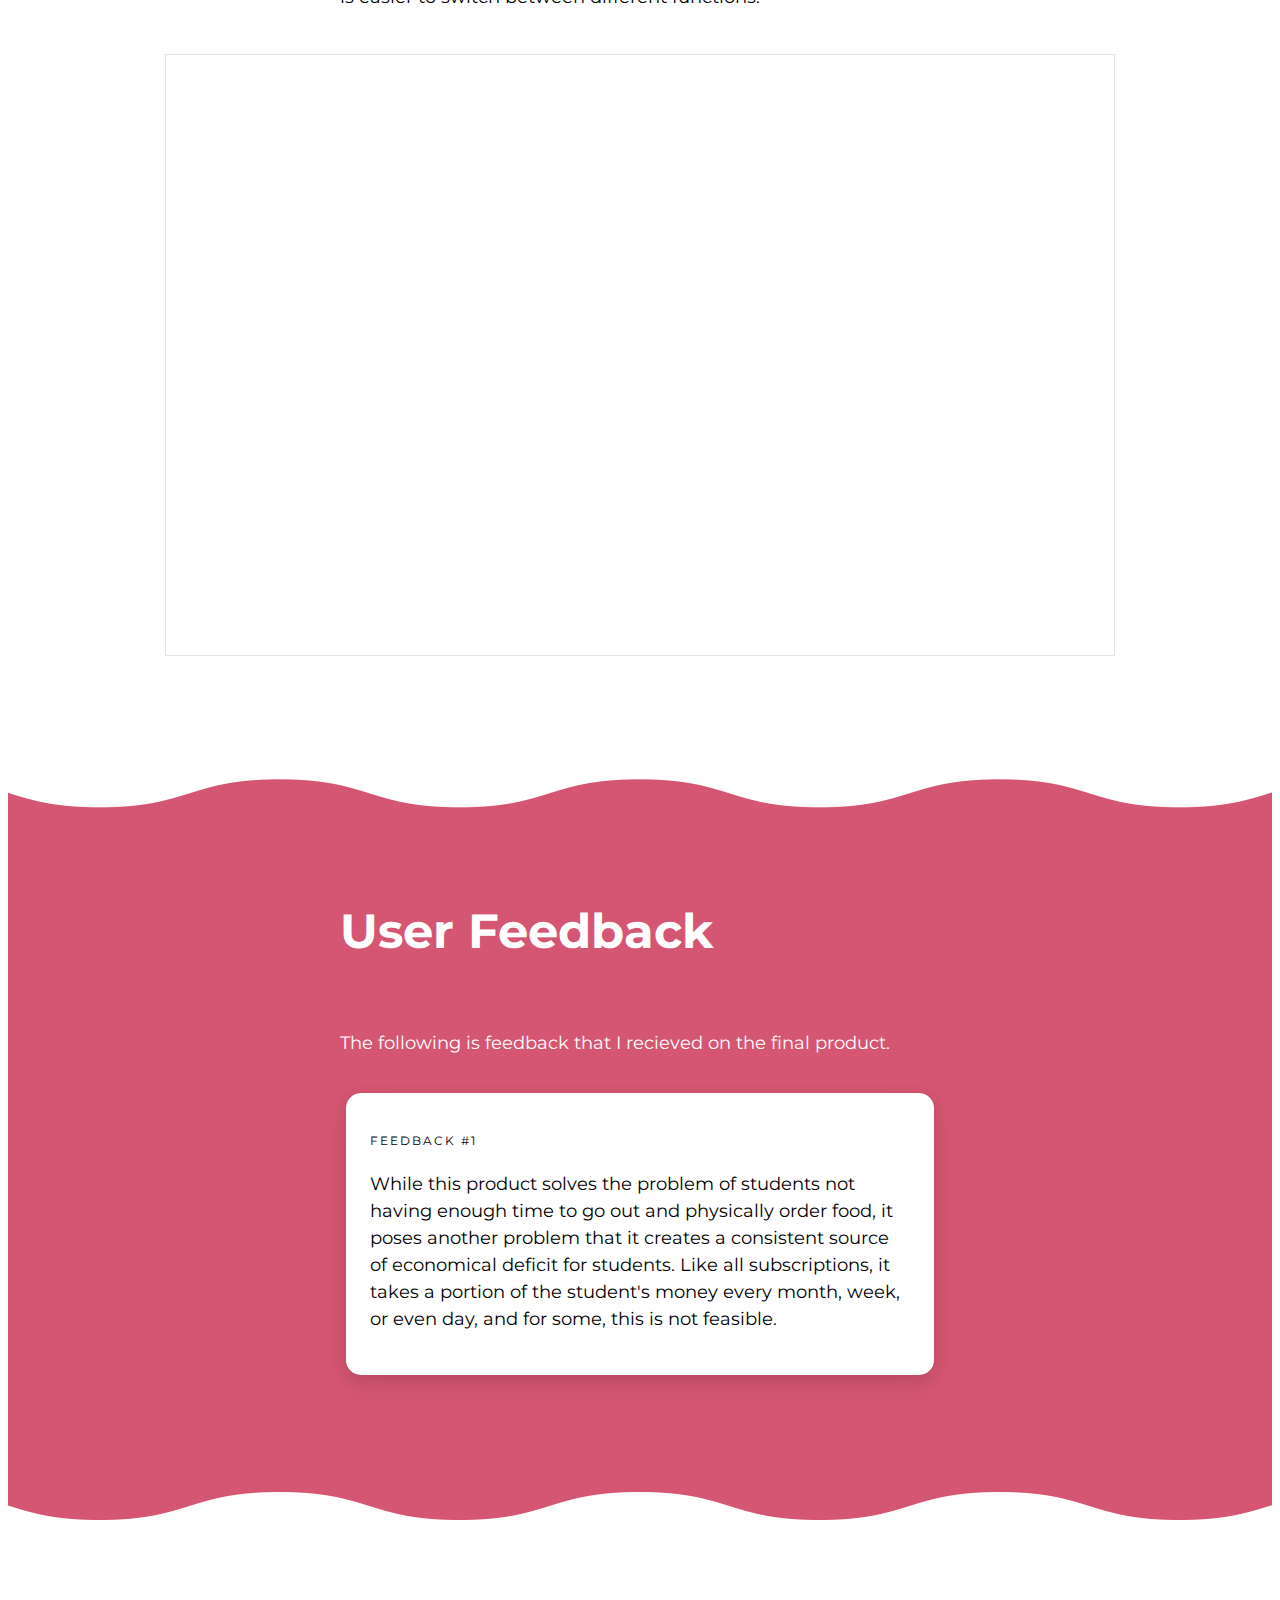
==== commit 5eef5016: "Changed images to svg, added qualcomm" ====
--- a/foodscription.html
+++ b/foodscription.html
@@ -16,7 +16,8 @@
         </button>
         <ul>
             <li><a href="index.html">Home</a></li>
-            <li><a href="index.html#projects">Projects</a></li>
+            <li><a href="index.html#design">Design</a></li>
+            <li><a href="index.html#work">Work</a></li>
             <li><a href="files/Catherine Kim, Resume.pdf" target = "blank" class="resume">Resume</a></li>
             <li><a href="index.html#contact">Contact</a></li>
         </ul>
@@ -379,4 +380,4 @@
             <script src="script.js"></script>
         </div>
     </body>
-</html> 
+</html> --- a/foodscription.css
+++ b/foodscription.css
@@ -162,9 +162,9 @@
     -webkit-align-items: flex-end;
     -ms-flex-align: end;
     align-items: flex-end;
-    background-image: url(images/shape-tinia-bottom_1.png), -webkit-gradient(linear, left bottom, left top, from(rgba(0, 0, 0, 0.73)), to(hsla(0, 0%, 100%, 0))), url(images/cover-page.png);
+    background-image: url(images/shape-tinia-bottom_1.png), -webkit-gradient(linear, left bottom, left top, from(rgba(0, 0, 0, 0.73)), to(hsla(0, 0%, 100%, 0))), url(images/cover-page.svg);
     background-image: url(images/shape-tinia-bottom_1.png), linear-gradient(0deg, rgba(0, 0, 0, 0.73), 
-                    hsla(0, 0%, 100%, 0)), url(images/cover-page.png);
+                    hsla(0, 0%, 100%, 0)), url(images/cover-page.svg);
     background-position: 50% 100%, 0px 0px, 50% 50%;
     background-size: auto, auto, cover;
     background-repeat: repeat-x, repeat, no-repeat;
@@ -172,10 +172,22 @@
 }
 
 .hero-text {
-    max-width: 960px;
-    padding-right: 20px;
+    display: -webkit-box;
+    display: -webkit-flex;
+    display: -ms-flexbox;
+    display: flex;
+    margin-right: auto;
+    margin-left: auto;
+    -webkit-flex-wrap: wrap;
+    -ms-flex-wrap: wrap;
+    flex-wrap: wrap;
+    -webkit-box-align: start;
+    -webkit-align-items: flex-start;
+    -ms-flex-align: start;
+    align-items: flex-start;
+    max-width: 800px;
+    padding-left: 10%;
     padding-bottom: 4rem;
-    padding-left: 20px;
     color: #fff;
 }
 
@@ -185,7 +197,7 @@
 }
 
 .project-subtitle {
-    line-height: 2em;
+    line-height: 1em;
     font-weight: 800;
     color: white;
 }
@@ -724,4 +736,4 @@
 .next-steps-text {
     color:white;
     margin-top: -1%;
-}
+}